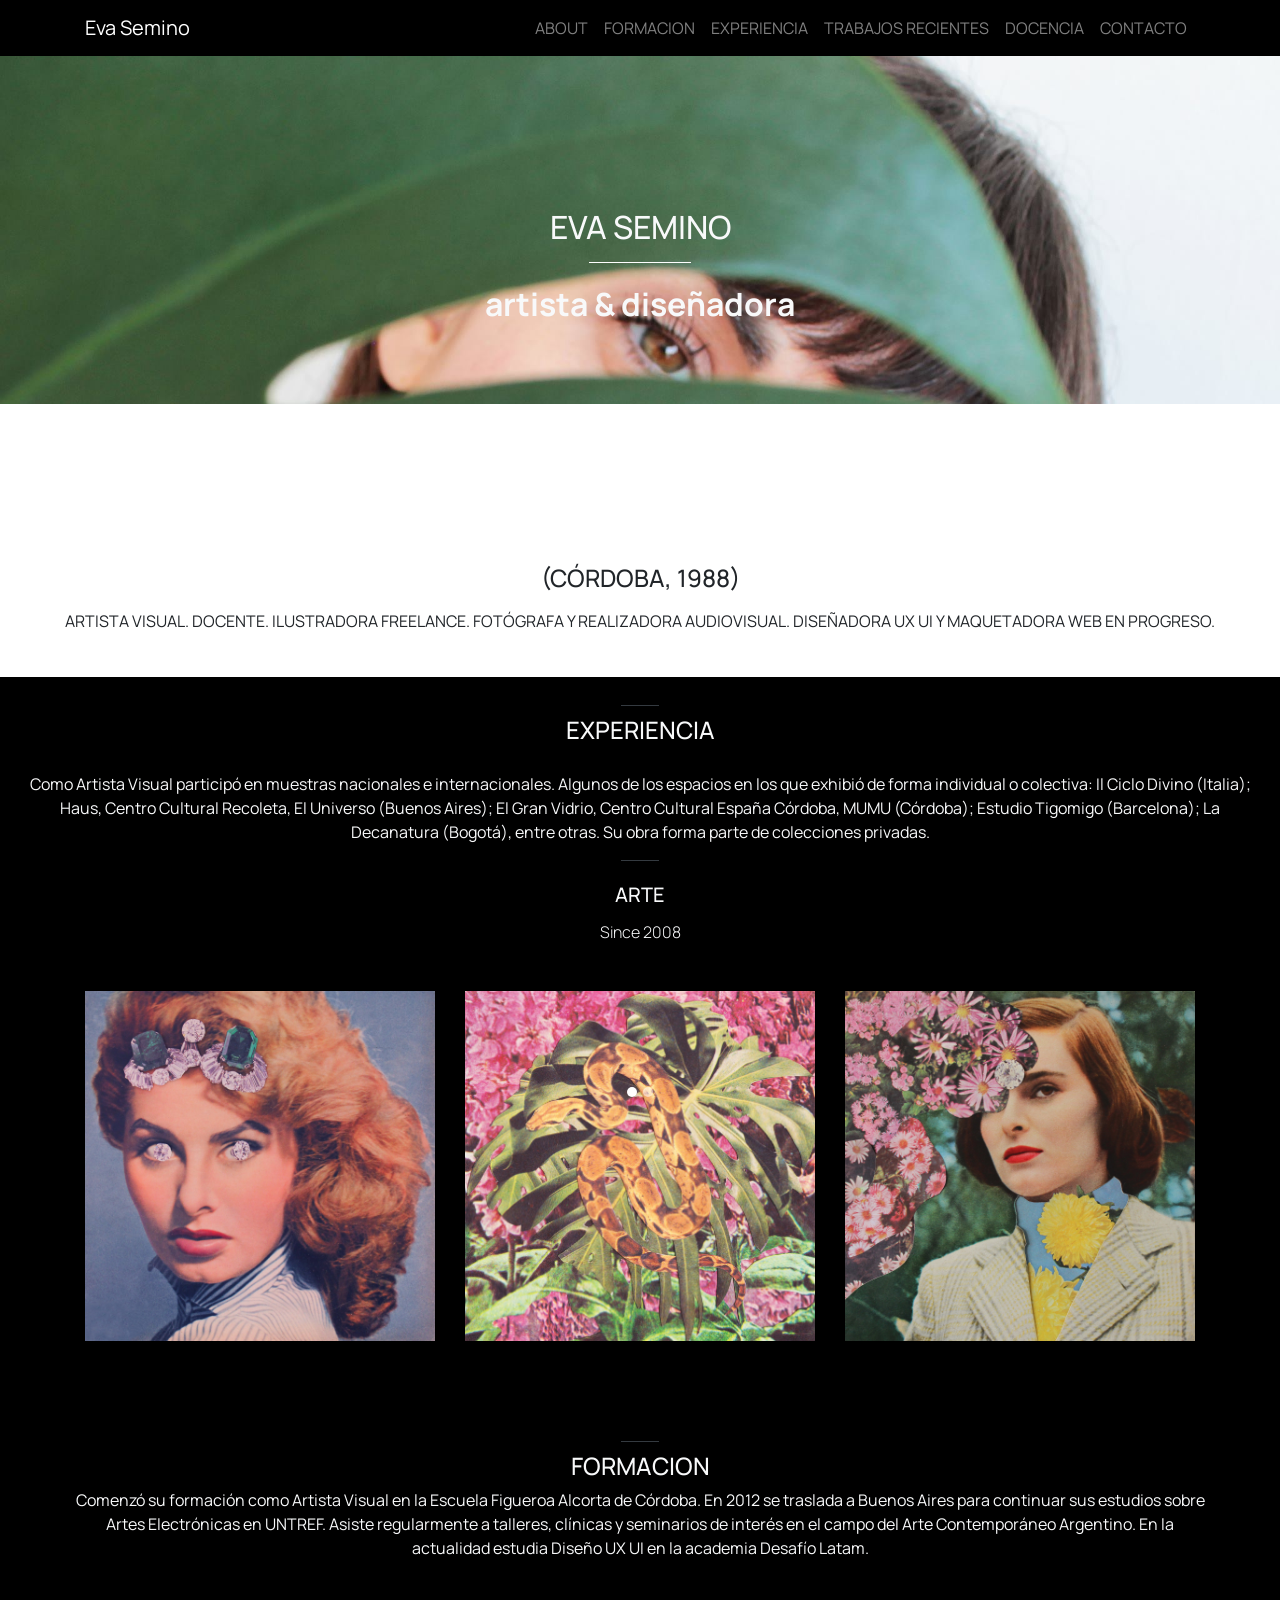
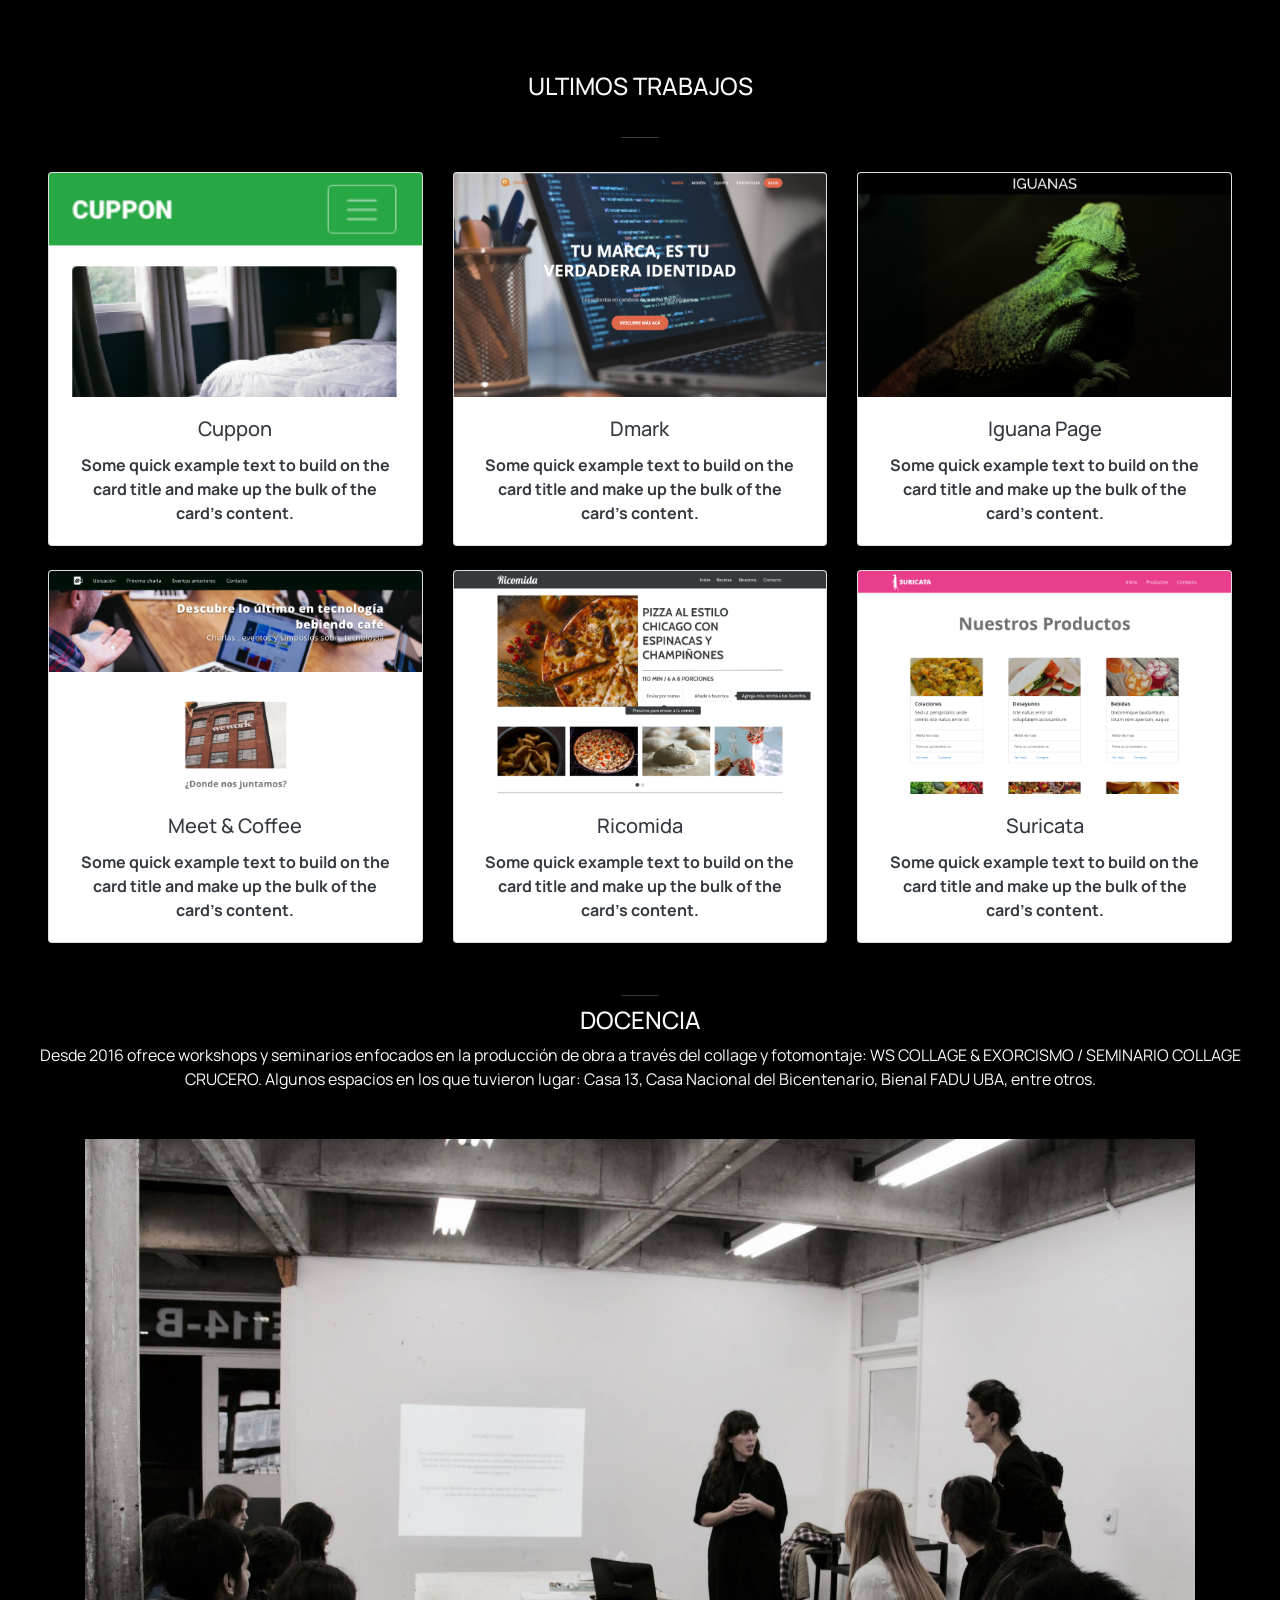
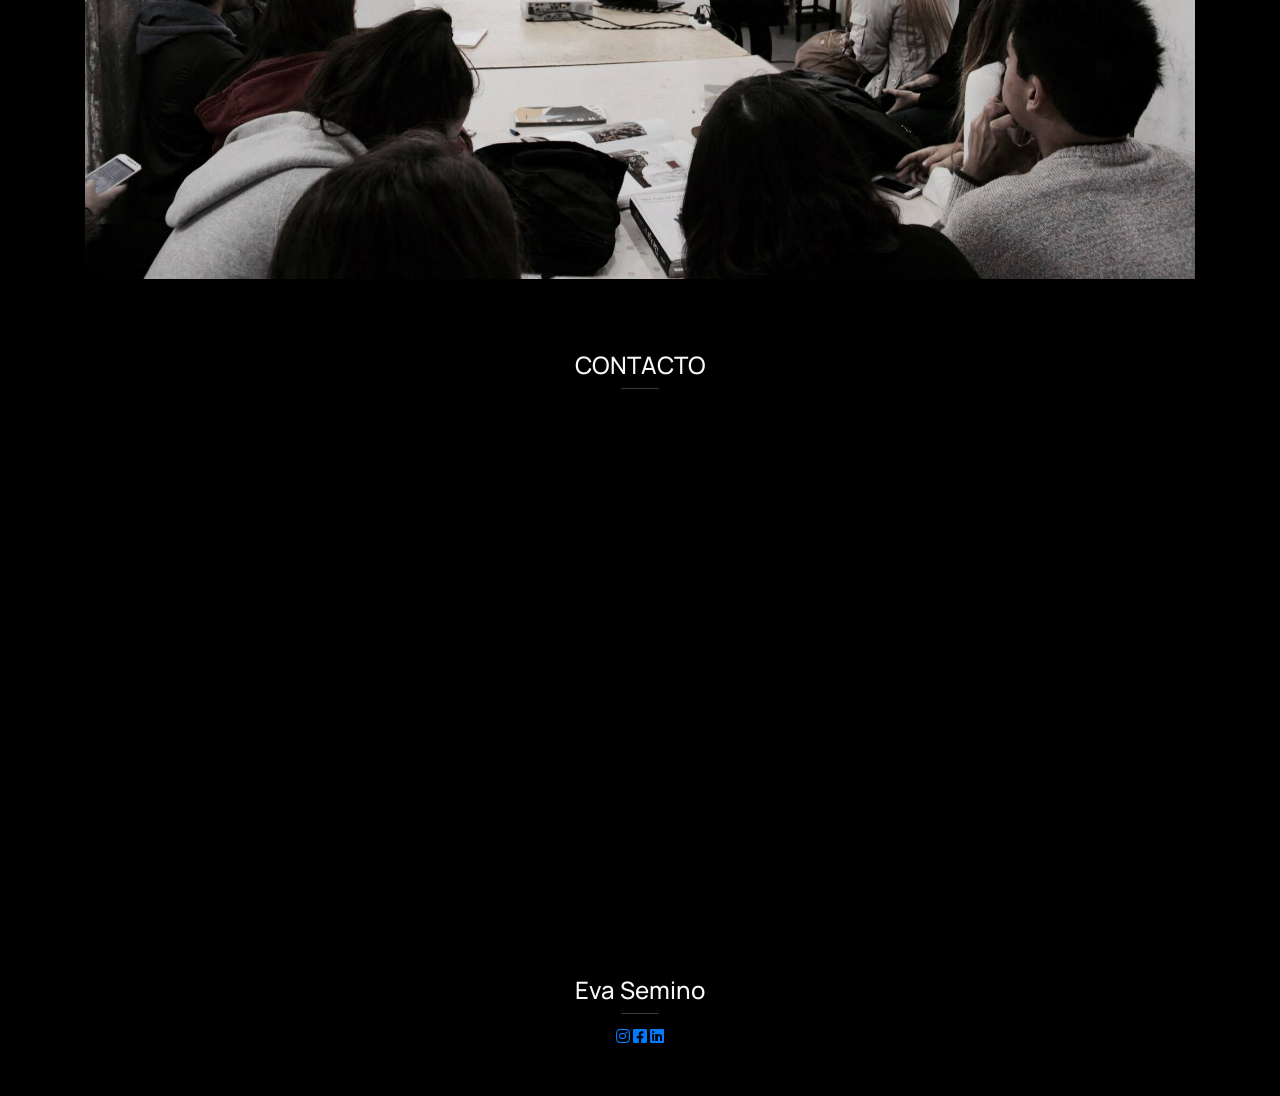
==== porfolio-eva/index.html @ e824377b "primer vesion mi porfolio" ====
<!DOCTYPE html>
<html lang="es">

<head>
    <meta charset="UTF-8">
    <meta name="keywords" content="porfolio, eva semino, ux, ui, desafio latam">
    <meta name="author" content="Eva Semino">
    <meta name="description" content="Porfolio Eva Semino">
    <meta name="viewport" content="width=device-width, initial-scale=1.0">
    <meta http-equiv="X-UA-Compatible" content="ie=edge">

    <title>Eva Semino</title>

    <link rel="shortcut icon" type="image/png" href="assets/img/perfil.png" />

    <link href="https://fonts.googleapis.com/css2?family=Manrope:wght@200;400;700&display=swap" rel="stylesheet">

    <link rel="stylesheet" href="https://cdnjs.cloudflare.com/ajax/libs/font-awesome/5.11.2/css/all.min.css">

    <link rel="stylesheet" href="https://stackpath.bootstrapcdn.com/bootstrap/4.2.1/css/bootstrap.min.css"
        integrity="sha384-GJzZqFGwb1QTTN6wy59ffF1BuGJpLSa9DkKMp0DgiMDm4iYMj70gZWKYbI706tWS" crossorigin="anonymous">

    <link rel="stylesheet" href="assets/css/style.css">


</head>

<body>

    <nav class="mitipo navbar navbar-expand-md navbar-dark fixed-top">
        <div class="container">
            <a class="navbar-brand logo active" href="#">Eva Semino</a>
            <button class="navbar-toggler" type="button" data-toggle="collapse" data-target="#navbarNav"
                aria-controls="navbarNav" aria-expanded="false" aria-label="Toggle navigation">
                <span class="navbar-toggler-icon"></span>
            </button>



            <div class="collapse navbar-collapse" id="navbarNav">
                <ul class="navbar-nav ml-auto">
                    <li class="nav-item" id="ABOUT">
                        <a class="nav-link" class="text-light" href="#sobremi"> ABOUT <span class="sr-only"></span></a>
                    </li>
                    <li class="nav-item" id="FORMACION">
                        <a class="nav-link" class="text-light" href="#formacion"> FORMACION </a>
                    </li>
                    <li class="nav-item" id="EXPERIENCIA">
                        <a class="nav-link" class="text-light" href="#experiencia"> EXPERIENCIA</a>
                    </li>
                    <li class="nav-item" id="TRABAJOS">
                        <a class="nav-link" class="text-light" href="#trabajos"> TRABAJOS RECIENTES </a>
                    </li>
                    <li class="nav-item" id="">
                        <a class="nav-link" class="text-light" href="#docencia"> DOCENCIA</a>
                    </li>
                    <li class="nav-item" id="CONTACTO">
                        <a class="nav-link" class="text-light" href="#contacto"> CONTACTO </a>
                    </li>
                </ul>
            </div>
        </div>
    </nav>


    <header class="p-5">

        <div class="conteiner-fluid text-light text-center p-4 about">
            <h2 class="pt-3"> EVA SEMINO </h2>
            <hr class="border-white">
            <h2 class="font-weight-bold"> artista & diseñadora </h2>

        </div>


    </header>

    <section id="sobremi" class="conteiner-fluid text-center p-4 about d-none d-sm-block">
        <h4 class="my-3"> (CÓRDOBA, 1988) </h4>
        <p class="text-uppercase">
            Artista visual. Docente. Ilustradora freelance. Fotógrafa y realizadora audiovisual. Diseñadora UX
            UI y maquetadora web en progreso.</p>
    </section>


    <section id="experiencia">
        <div class="container-fluid mt-1 p-4 experiencia text-light">
            <div class="mx-auto">
                <hr class="border-dark my-1 hr">
            </div>
            <h4>EXPERIENCIA</h4>
            <p class="soy-wrapper1"> Como Artista Visual participó en muestras nacionales e internacionales. Algunos de
                los espacios en los que exhibió de forma
                individual o colectiva: Il Ciclo Divino (Italia); Haus, Centro Cultural Recoleta, El Universo (Buenos
                Aires); El Gran Vidrio, Centro Cultural España Córdoba, MUMU (Córdoba); Estudio Tigomigo (Barcelona); La
                Decanatura (Bogotá), entre otras.
                Su obra forma parte de colecciones privadas.</p>
            <div class="mx-auto">
                <hr class="border-dark my-1 hr">
            </div>

            <h5 class="my-3 text-light">ARTE</h5>
            <h6 class="font-weight-light text-light my-3">Since 2008</h6>


            <section class="container mx-auto my-5 d-block">


                <div id="carouselExampleIndicators" class="carousel slide" data-ride="carousel">
                    <ol class="carousel-indicators">
                        <li data-target="#carouselExampleIndicators" data-slide-to="0" class="active"></li>
                        <li data-target="#carouselExampleIndicators" data-slide-to="1"></li>
                    </ol>
                    <div class="carousel-inner" role="listbox">
                        <div class="carousel-item active">
                            <div class="row">
                                <div class="col-4">
                                    <div class="">
                                        <img src="assets/img/WARM+CYAN.jpg" class="w-100" alt="...">
                                    </div>
                                </div>
                                <div class="col-4">
                                    <div class="">
                                        <img src="assets/img/venus+verano+1.jpg" class=" w-100" alt="...">
                                    </div>
                                </div>
                                <div class="col-4">
                                    <div class="">
                                        <img src="assets/img/la+mujer+del+torero.jpg" class=" w-100" alt="...">
                                    </div>
                                </div>

                            </div>
                        </div>

                        <div class="carousel-item">
                            <div class="row">
                                <div class="col-4">
                                    <div class="">
                                        <img src="assets/img/con+legales.jpg" class=" w-100" alt="...">
                                    </div>
                                </div>
                                <div class="col-4">
                                    <div class="">
                                        <img src="assets/img/Eva+Semino+-+1.jpg" class=" w-100" alt="...">
                                    </div>
                                </div>
                                <div class="col-4">
                                    <div class="">
                                        <img src="assets/img/Eva+Semino+-+3.jpg" class=" w-100" alt="...">
                                    </div>
                                </div>

                            </div>
                        </div>

            </section>

            <section section id="formacion" class="formacion conteiner-fluid text-light text-center p-5 my-4">
                <div class="mx-auto">
                    <hr class="border-dark my-1 hr">
                </div>
                <h4>FORMACION</h4>
                <p>
                    Comenzó su formación como Artista Visual en la Escuela Figueroa Alcorta de Córdoba. En 2012 se
                    traslada a
                    Buenos Aires para continuar sus estudios sobre Artes Electrónicas en UNTREF. Asiste regularmente a
                    talleres,
                    clínicas y seminarios de interés en el campo del Arte Contemporáneo Argentino. En la actualidad
                    estudia
                    Diseño UX UI en la academia Desafío Latam.
                </p>

            </section>

            <section>
                <div id="trabajos" class="container-fluid mt-4 p-4 experiencia font-weight-bold text-light">
                    <h4>ULTIMOS TRABAJOS</h4>
                    <div class="mx-auto p-4">
                        <hr class="border-dark my-1 hr">
                    </div>
                    <div class="row">
                        <div class="col-sm-4 mb-4 text-dark">

                            <div class="card">
                                <img src="assets/img/cuppon.png" class="card-img-top" alt="Cuppon">
                                <div class="card-body">
                                    <h5 class="card-title">Cuppon</h5>
                                    <p class="card-text">Some quick example text to build on the card title and make up
                                        the bulk
                                        of the card's content.</p>
                                </div>
                            </div>

                        </div>
                        <div class="col-sm-4 mb-4 text-dark">
                            <div class="card">
                                <img src="assets/img/dmark.png" class="card-img-top" alt="Dmark">
                                <div class="card-body">
                                    <h5 class="card-title">Dmark</h5>
                                    <p class="card-text">Some quick example text to build on the card title and make up
                                        the bulk
                                        of the card's content.</p>
                                </div>
                            </div>

                        </div>
                        <div class="col-sm-4 mb-4 text-dark">
                            <div class="card">
                                <img src="assets/img/iguana_page.png" class="card-img-top" alt="Iguana Page">
                                <div class="card-body">
                                    <h5 class="card-title">Iguana Page</h5>
                                    <p class="card-text">Some quick example text to build on the card title and make up
                                        the bulk
                                        of the card's content.</p>
                                </div>
                            </div>

                        </div>
                        <div class="col-sm-4 mb-4 text-dark">
                            <div class="card">
                                <img src="assets/img/meet_coffee.png" class="card-img-top" alt="meet">
                                <div class="card-body">
                                    <h5 class="card-title">Meet & Coffee</h5>
                                    <p class="card-text">Some quick example text to build on the card title and make up
                                        the bulk
                                        of the card's content.</p>
                                </div>
                            </div>

                        </div>
                        <div class="col-sm-4 mb-4 text-dark">
                            <div class="card">
                                <img src="assets/img/ricomida.png" class="card-img-top" alt="Ricomida">
                                <div class="card-body">
                                    <h5 class="card-title">Ricomida</h5>
                                    <p class="card-text">Some quick example text to build on the card title and make up
                                        the bulk
                                        of the card's content.</p>
                                </div>
                            </div>

                        </div>
                        <div class="col-sm-4 mb-4 text-dark">
                            <div class="card">
                                <img src="assets/img/suricata.png" class="card-img-top" alt="Suricata">
                                <div class="card-body">
                                    <h5 class="card-title">Suricata</h5>
                                    <p class="card-text">Some quick example text to build on the card title and make up
                                        the bulk
                                        of the card's content.</p>
                                </div>
                            </div>

                        </div>
            </section>
            <section id="docencia">
                <div class="mx-auto">
                    <hr class="border-dark my-1 hr">
                </div>
                <h4>DOCENCIA</h4>
                <p> Desde 2016 ofrece workshops y seminarios enfocados en la producción de obra a través del collage y
                    fotomontaje: WS COLLAGE & EXORCISMO / SEMINARIO COLLAGE CRUCERO. Algunos espacios en los que
                    tuvieron lugar:
                    Casa 13, Casa Nacional del Bicentenario, Bienal FADU UBA, entre otros.
                </p>

                <section class="container mx-auto my-5 d-block">
                    <div id="carouselExampleSlidesOnly" class="carousel slide" data-ride="carousel">
                        <div class="carousel-inner">
                            <div class="carousel-item active">
                                <img src="assets/img/21273086_1709679622397854_3927055257160503262_o.jpg"
                                    class="d-block w-100" alt="...">
                            </div>
                            <div class="carousel-item">
                                <img src="assets/img/FADU.jpg" class="d-block w-100" alt="...">
                            </div>
                            <div class="carousel-item">
                                <img src="assets/img/21316473_1709681372397679_6091316546566827975_o.jpg"
                                    class="d-block w-100" alt="...">
                            </div>
                        </div>
                    </div>

                </section>
            </section>

            <section>
                <div class="container mt-4 p-4">
                    <h4>CONTACTO</h4>

                    <div class="mx-auto">
                        <hr class="border-dark my-1 hr">
                    </div>

                    <div class="typeform-widget" data-url="https://evasemino.typeform.com/to/XpHJ4F"
                        style="width: 100%; height: 500px;"></div>
                    <script> (function () { var qs, js, q, s, d = document, gi = d.getElementById, ce = d.createElement, gt = d.getElementsByTagName, id = "typef_orm", b = "https://embed.typeform.com/"; if (!gi.call(d, id)) { js = ce.call(d, "script"); js.id = id; js.src = b + "embed.js"; q = gt.call(d, "script")[0]; q.parentNode.insertBefore(js, q) } })() </script>
                    <div style="font-family: Sans-Serif;font-size: 12px;color: #999;opacity: 0.5; padding-top: 5px;">
                    </div>
                </div>
            </section>


            <Footer>
                <div id="contacto" class="container-fluid mt-4 p-4 experiencia text-light font-weight-bold">
                    <h4>Eva Semino</h4>
                    <div class="mx-auto">
                        <hr class="border-dark my-1 hr">
                    </div>
                    <a href="https://www.instagram.com/evasemino/"> <i class="fab fa-instagram"> </i> </a>
                    <a href="https://www.facebook.com/seminoeva"> <i class="fab fa-facebook-square"> </i> </a>
                    <a href="https://www.linkedin.com/in/evasemino/"> <i class="fab fa-linkedin"> </i> </a>

                </div>

            </Footer>

            <script src="https://code.jquery.com/jquery-3.3.1.min.js"
                integrity="sha256-FgpCb/KJQlLNfOu91ta32o/NMZxltwRo8QtmkMRdAu8=" crossorigin="anonymous"></script>


            <script src="https://cdnjs.cloudflare.com/ajax/libs/popper.js/1.14.6/umd/popper.min.js"
                integrity="sha384-wHAiFfRlMFy6i5SRaxvfOCifBUQy1xHdJ/yoi7FRNXMRBu5WHdZYu1hA6ZOblgut"
                crossorigin="anonymous"></script>


            <script src="https://stackpath.bootstrapcdn.com/bootstrap/4.2.1/js/bootstrap.min.js"
                integrity="sha384-B0UglyR+jN6CkvvICOB2joaf5I4l3gm9GU6Hc1og6Ls7i6U/mkkaduKaBhlAXv9k"
                crossorigin="anonymous"></script>

            <script src="assets/js/script.js"></script>

</body>

</html>
---- porfolio-eva/assets/css/style.css ----
body {
    font-family: 'Manrope', sans-serif;
    text-align: center;
}

.navbar {
    position: fixed; 
    background-color: black;
    width: 100%; 
    text-align: right;
  }


header {
    background-image: url('../img/perfil.jpg');
    background-repeat: no-repeat;
    background-size: cover;
    width: 100%;
    height: 100%;
    margin: 0 auto;
   
}

hr {
    color: white;
    padding: 3px;
    width: 6rem;
}

.about {
  margin-top: 120px;
}

.formacion {
  background-color: black;
}
.carousel-indicators {
    top: 6rem;
    
  
  }

.carousel-indicators li {
    width: 10px;
    height: 10px;
    border-radius: 50%;
    color:#373A3C;
  
  }


.soy-wrapper1 {
            padding-top: 20px;
            font-size: 1em;
        }


.hr {
  width: 2rem;
        }

.experiencia {
    background-color: black;
}
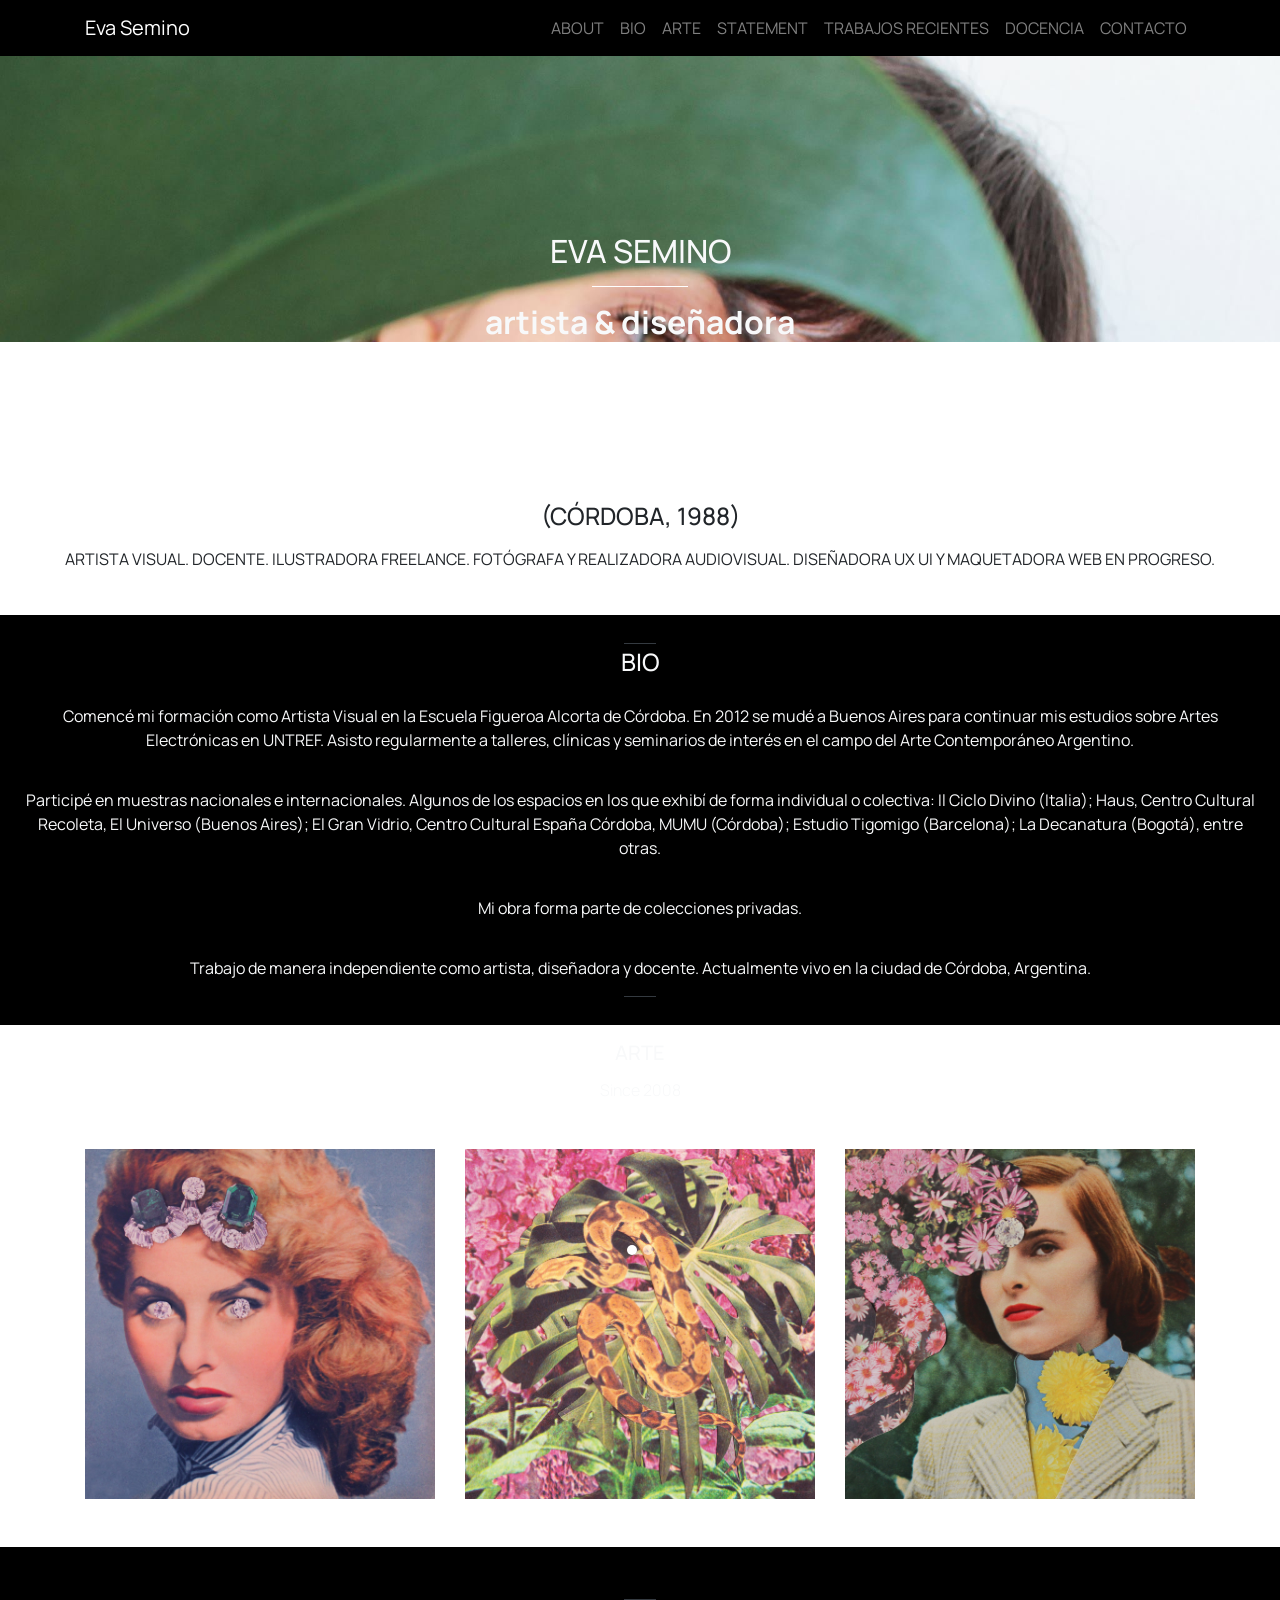
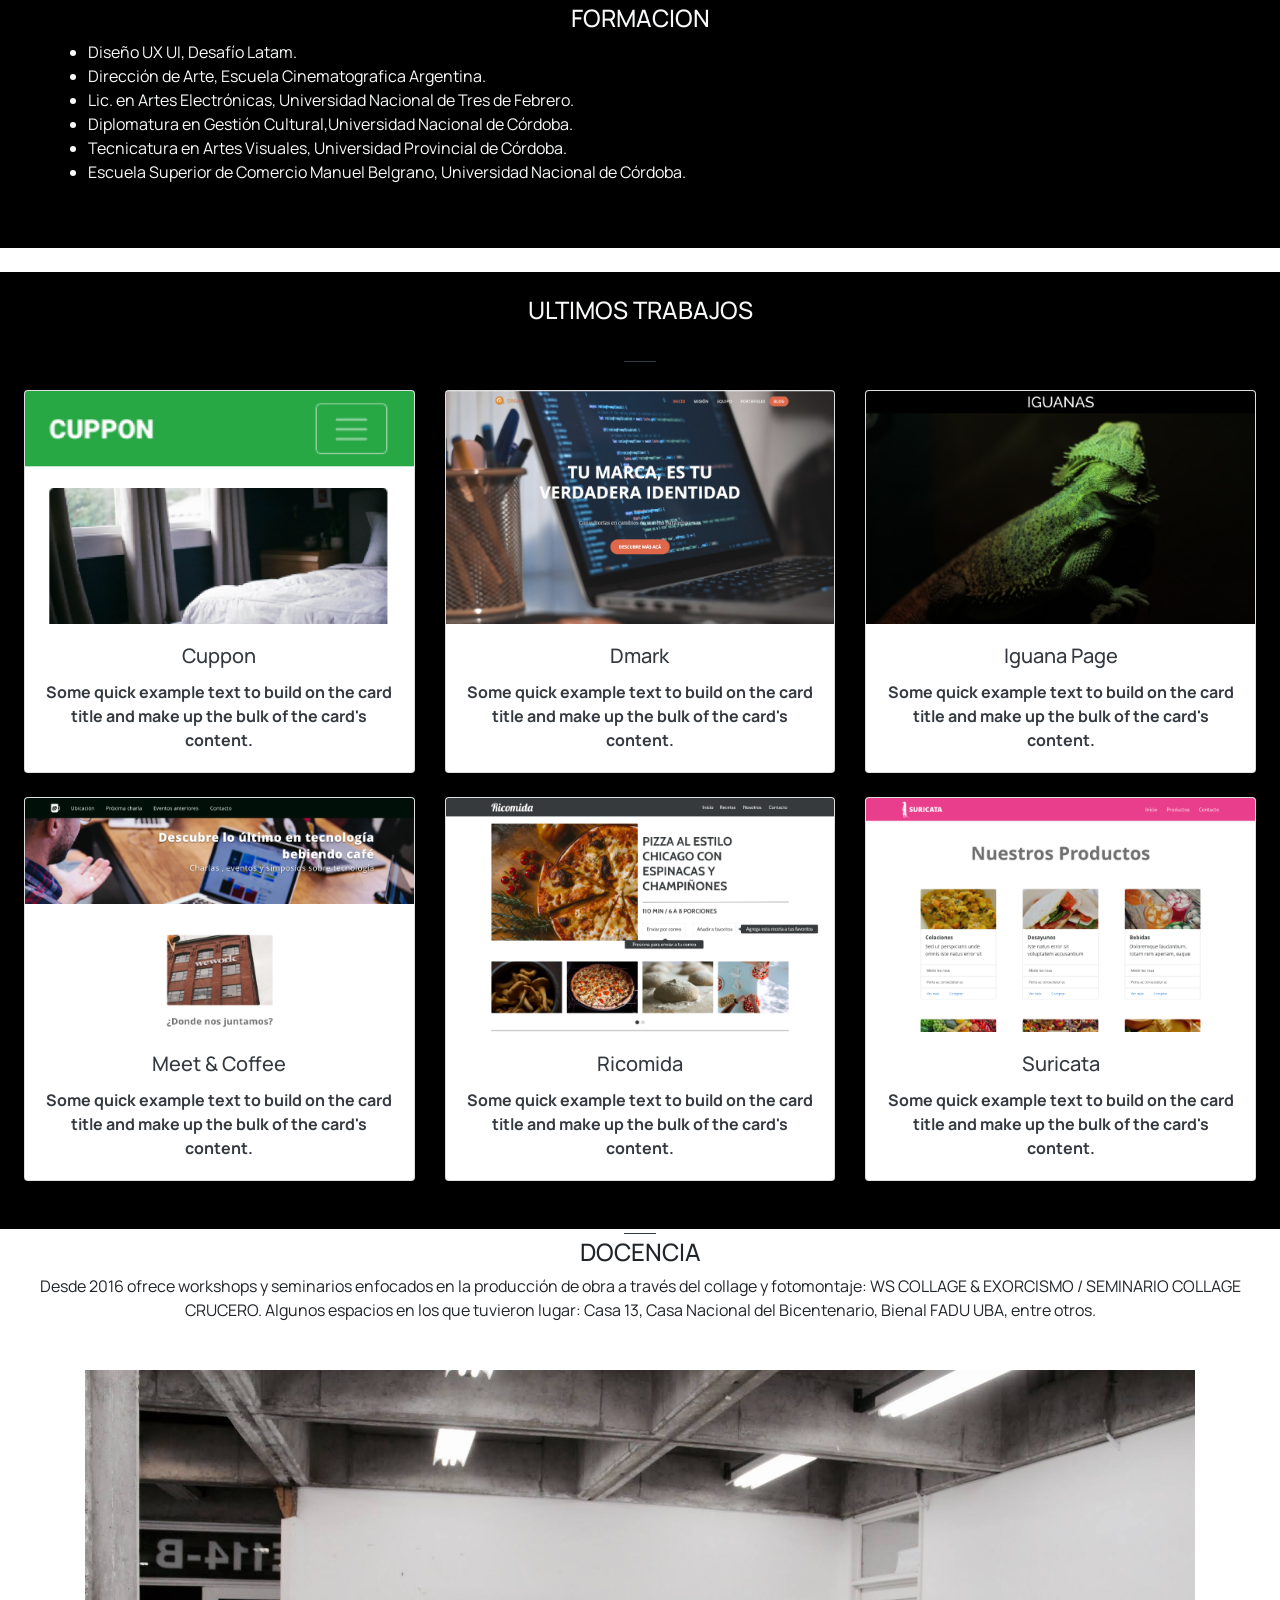
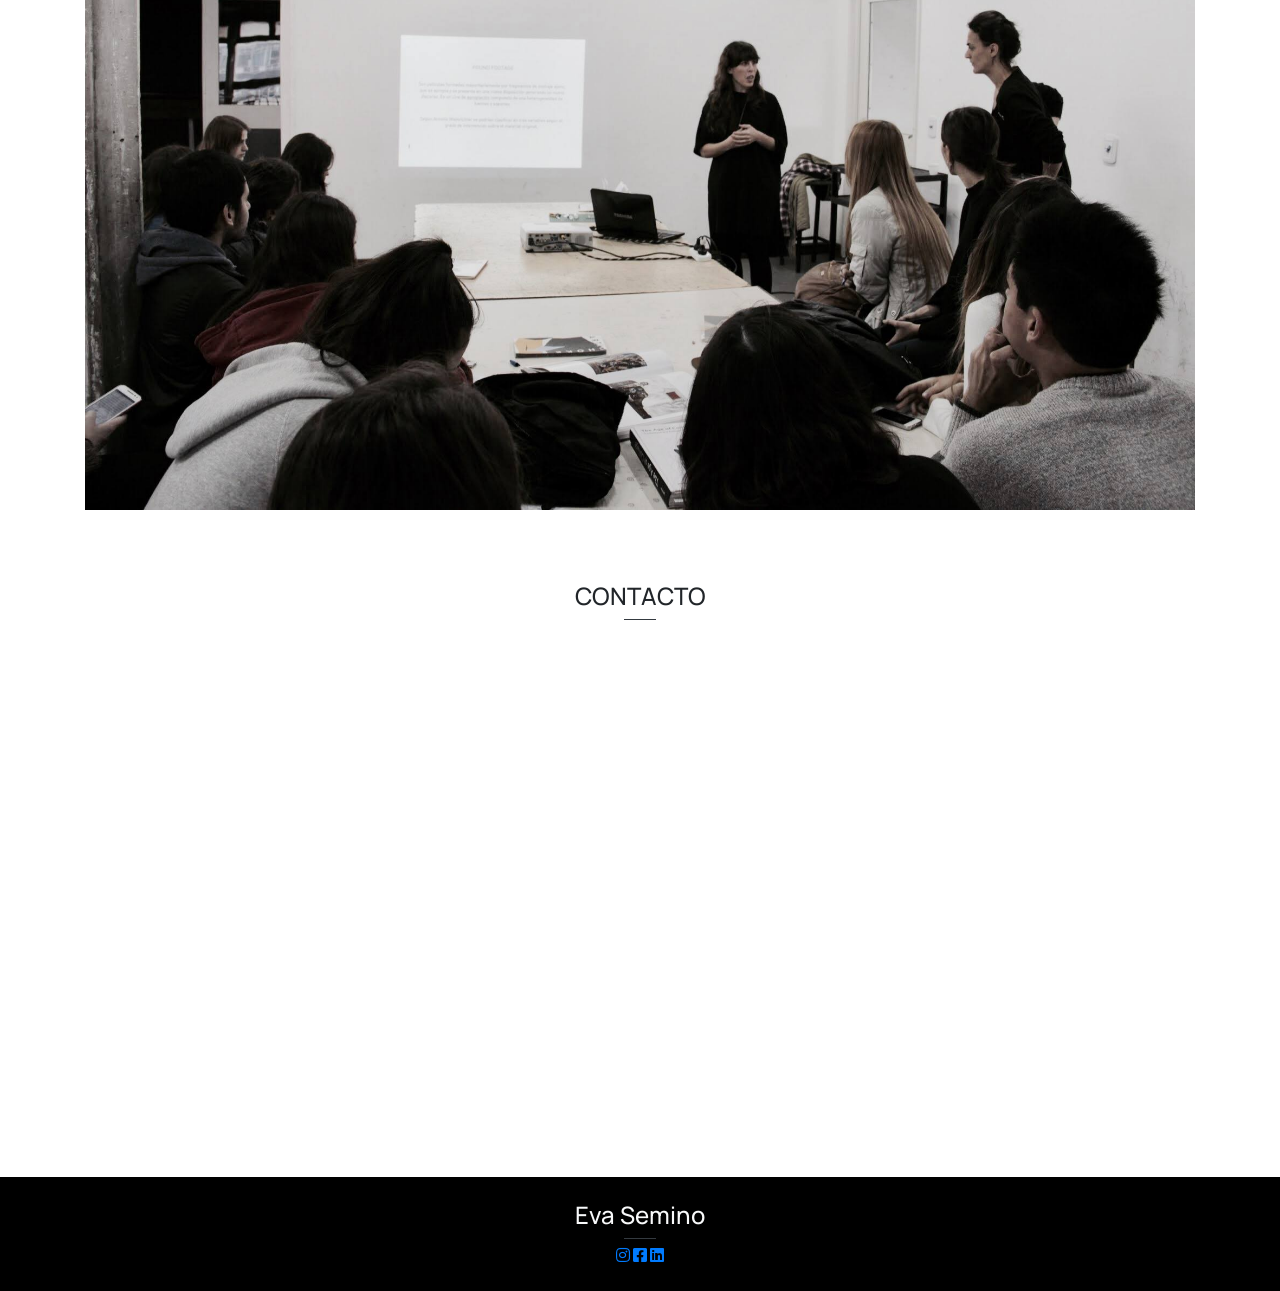
==== commit 67c6c450: "1 commit, ajustes contenido" ====
--- a/porfolio-eva/index.html
+++ b/porfolio-eva/index.html
@@ -42,11 +42,18 @@
                     <li class="nav-item" id="ABOUT">
                         <a class="nav-link" class="text-light" href="#sobremi"> ABOUT <span class="sr-only"></span></a>
                     </li>
-                    <li class="nav-item" id="FORMACION">
-                        <a class="nav-link" class="text-light" href="#formacion"> FORMACION </a>
-                    </li>
-                    <li class="nav-item" id="EXPERIENCIA">
-                        <a class="nav-link" class="text-light" href="#experiencia"> EXPERIENCIA</a>
+
+                    <li class="nav-item" id="BIO">
+                        <a class="nav-link" class="text-light" href="#bio"> BIO </a>
+
+                    </li>
+
+                    <li class="nav-item" id="arte">
+                        <a class="nav-link" class="text-light" href="#arte"> ARTE </a>
+                    </li>
+
+                    <li class="nav-item" id="statement">
+                        <a class="nav-link" class="text-light" href="#statement"> STATEMENT </a>
                     </li>
                     <li class="nav-item" id="TRABAJOS">
                         <a class="nav-link" class="text-light" href="#trabajos"> TRABAJOS RECIENTES </a>
@@ -63,9 +70,9 @@
     </nav>
 
 
-    <header class="p-5">
-
-        <div class="conteiner-fluid text-light text-center p-4 about">
+    <header class="pt-5">
+
+        <div class="conteiner-fluid text-light text-center pt-5 about">
             <h2 class="pt-3"> EVA SEMINO </h2>
             <hr class="border-white">
             <h2 class="font-weight-bold"> artista & diseñadora </h2>
@@ -83,253 +90,277 @@
     </section>
 
 
-    <section id="experiencia">
+    <section id="bio">
         <div class="container-fluid mt-1 p-4 experiencia text-light">
             <div class="mx-auto">
                 <hr class="border-dark my-1 hr">
             </div>
-            <h4>EXPERIENCIA</h4>
-            <p class="soy-wrapper1"> Como Artista Visual participó en muestras nacionales e internacionales. Algunos de
-                los espacios en los que exhibió de forma
-                individual o colectiva: Il Ciclo Divino (Italia); Haus, Centro Cultural Recoleta, El Universo (Buenos
-                Aires); El Gran Vidrio, Centro Cultural España Córdoba, MUMU (Córdoba); Estudio Tigomigo (Barcelona); La
-                Decanatura (Bogotá), entre otras.
-                Su obra forma parte de colecciones privadas.</p>
+            <h4>BIO</h4>
+            <p class="soy-wrapper1">
+                Comencé mi formación como Artista Visual en la Escuela Figueroa Alcorta de Córdoba. En 2012 se mudé a
+                Buenos Aires para continuar mis estudios sobre Artes Electrónicas en UNTREF. Asisto regularmente a
+                talleres, clínicas y seminarios de interés en el campo del Arte Contemporáneo Argentino.
+
+                <p class="soy-wrapper1"> Participé en muestras nacionales e internacionales. Algunos de los espacios en
+                    los que exhibí de forma individual o colectiva: Il Ciclo Divino (Italia); Haus, Centro Cultural
+                    Recoleta, El Universo (Buenos Aires); El Gran Vidrio, Centro Cultural España Córdoba, MUMU
+                    (Córdoba); Estudio Tigomigo (Barcelona); La Decanatura (Bogotá), entre otras.
+                </p>
+                <p class="soy-wrapper1">
+                    Mi obra forma parte de colecciones privadas.
+                </p>
+                <p class="soy-wrapper1">
+                    Trabajo de manera independiente como artista, diseñadora y docente.
+                    Actualmente vivo en la ciudad de Córdoba, Argentina.
+                </p>
+                <div class="mx-auto">
+                    <hr class="border-dark my-1 hr">
+                </div>
+
+    </section>
+
+    <section id="arte">
+        <h5 class="my-3 text-light">ARTE</h5>
+        <h6 class="font-weight-light text-light my-3">Since 2008</h6>
+
+
+        <section class="container mx-auto my-5 d-block">
+
+
+            <div id="carouselExampleIndicators" class="carousel slide" data-ride="carousel">
+                <ol class="carousel-indicators">
+                    <li data-target="#carouselExampleIndicators" data-slide-to="0" class="active"></li>
+                    <li data-target="#carouselExampleIndicators" data-slide-to="1"></li>
+                </ol>
+                <div class="carousel-inner" role="listbox">
+                    <div class="carousel-item active">
+                        <div class="row">
+                            <div class="col-4">
+                                <div class="">
+                                    <img src="assets/img/WARM+CYAN.jpg" class="w-100" alt="...">
+                                </div>
+                            </div>
+                            <div class="col-4">
+                                <div class="">
+                                    <img src="assets/img/venus+verano+1.jpg" class=" w-100" alt="...">
+                                </div>
+                            </div>
+                            <div class="col-4">
+                                <div class="">
+                                    <img src="assets/img/la+mujer+del+torero.jpg" class=" w-100" alt="...">
+                                </div>
+                            </div>
+
+                        </div>
+                    </div>
+
+                    <div class="carousel-item">
+                        <div class="row">
+                            <div class="col-4">
+                                <div class="">
+                                    <img src="assets/img/con+legales.jpg" class=" w-100" alt="...">
+                                </div>
+                            </div>
+                            <div class="col-4">
+                                <div class="">
+                                    <img src="assets/img/Eva+Semino+-+1.jpg" class=" w-100" alt="...">
+                                </div>
+                            </div>
+                            <div class="col-4">
+                                <div class="">
+                                    <img src="assets/img/Eva+Semino+-+3.jpg" class=" w-100" alt="...">
+                                </div>
+                            </div>
+
+                        </div>
+                    </div>
+
+        </section>
+
+    </section>
+
+
+
+    <section section id="formacion" class="formacion conteiner-fluid text-light text-left p-5 my-4">
+        <div class="mx-auto">
+            <hr class="border-dark my-1 hr">
+        </div>
+        <h4 class="text-center">FORMACION</h4>
+        <ul>
+            <li> Diseño UX UI, Desafío Latam.</li>
+            <li> Dirección de Arte, Escuela Cinematografica Argentina.</li>
+            <li> Lic. en Artes Electrónicas, Universidad Nacional de Tres de Febrero.</li>
+            <li> Diplomatura en Gestión Cultural,Universidad Nacional de Córdoba.</li>
+            <li> Tecnicatura en Artes Visuales, Universidad Provincial de Córdoba.</li>
+            <li>Escuela Superior de Comercio Manuel Belgrano, Universidad Nacional de Córdoba.</li>
+        </ul>
+
+    </section>
+
+    <section>
+        <div id="trabajos" class="container-fluid mt-4 p-4 experiencia font-weight-bold text-light">
+            <h4>ULTIMOS TRABAJOS</h4>
+            <div class="mx-auto p-4">
+                <hr class="border-dark my-1 hr">
+            </div>
+            <div class="row">
+                <div class="col-sm-4 mb-4 text-dark">
+
+                    <div class="card">
+                        <img src="assets/img/cuppon.png" class="card-img-top" alt="Cuppon">
+                        <div class="card-body">
+                            <h5 class="card-title">Cuppon</h5>
+                            <p class="card-text">Some quick example text to build on the card title and make
+                                up
+                                the bulk
+                                of the card's content.</p>
+                        </div>
+                    </div>
+
+                </div>
+                <div class="col-sm-4 mb-4 text-dark">
+                    <div class="card">
+                        <img src="assets/img/dmark.png" class="card-img-top" alt="Dmark">
+                        <div class="card-body">
+                            <h5 class="card-title">Dmark</h5>
+                            <p class="card-text">Some quick example text to build on the card title and make
+                                up
+                                the bulk
+                                of the card's content.</p>
+                        </div>
+                    </div>
+
+                </div>
+                <div class="col-sm-4 mb-4 text-dark">
+                    <div class="card">
+                        <img src="assets/img/iguana_page.png" class="card-img-top" alt="Iguana Page">
+                        <div class="card-body">
+                            <h5 class="card-title">Iguana Page</h5>
+                            <p class="card-text">Some quick example text to build on the card title and make
+                                up
+                                the bulk
+                                of the card's content.</p>
+                        </div>
+                    </div>
+
+                </div>
+                <div class="col-sm-4 mb-4 text-dark">
+                    <div class="card">
+                        <img src="assets/img/meet_coffee.png" class="card-img-top" alt="meet">
+                        <div class="card-body">
+                            <h5 class="card-title">Meet & Coffee</h5>
+                            <p class="card-text">Some quick example text to build on the card title and make
+                                up
+                                the bulk
+                                of the card's content.</p>
+                        </div>
+                    </div>
+
+                </div>
+                <div class="col-sm-4 mb-4 text-dark">
+                    <div class="card">
+                        <img src="assets/img/ricomida.png" class="card-img-top" alt="Ricomida">
+                        <div class="card-body">
+                            <h5 class="card-title">Ricomida</h5>
+                            <p class="card-text">Some quick example text to build on the card title and make
+                                up
+                                the bulk
+                                of the card's content.</p>
+                        </div>
+                    </div>
+
+                </div>
+                <div class="col-sm-4 mb-4 text-dark">
+                    <div class="card">
+                        <img src="assets/img/suricata.png" class="card-img-top" alt="Suricata">
+                        <div class="card-body">
+                            <h5 class="card-title">Suricata</h5>
+                            <p class="card-text">Some quick example text to build on the card title and make
+                                up
+                                the bulk
+                                of the card's content.</p>
+                        </div>
+                    </div>
+
+                </div>
+    </section>
+    <section id="docencia">
+        <div class="mx-auto">
+            <hr class="border-dark my-1 hr">
+        </div>
+        <h4>DOCENCIA</h4>
+        <p> Desde 2016 ofrece workshops y seminarios enfocados en la producción de obra a través del collage
+            y
+            fotomontaje: WS COLLAGE & EXORCISMO / SEMINARIO COLLAGE CRUCERO. Algunos espacios en los que
+            tuvieron lugar:
+            Casa 13, Casa Nacional del Bicentenario, Bienal FADU UBA, entre otros.
+        </p>
+
+        <section class="container mx-auto my-5 d-block">
+            <div id="carouselExampleSlidesOnly" class="carousel slide" data-ride="carousel">
+                <div class="carousel-inner">
+                    <div class="carousel-item active">
+                        <img src="assets/img/21273086_1709679622397854_3927055257160503262_o.jpg" class="d-block w-100"
+                            alt="...">
+                    </div>
+                    <div class="carousel-item">
+                        <img src="assets/img/FADU.jpg" class="d-block w-100" alt="...">
+                    </div>
+                    <div class="carousel-item">
+                        <img src="assets/img/21316473_1709681372397679_6091316546566827975_o.jpg" class="d-block w-100"
+                            alt="...">
+                    </div>
+                </div>
+            </div>
+
+        </section>
+    </section>
+
+    <section>
+        <div class="container mt-4 p-4">
+            <h4>CONTACTO</h4>
+
             <div class="mx-auto">
                 <hr class="border-dark my-1 hr">
             </div>
 
-            <h5 class="my-3 text-light">ARTE</h5>
-            <h6 class="font-weight-light text-light my-3">Since 2008</h6>
-
-
-            <section class="container mx-auto my-5 d-block">
-
-
-                <div id="carouselExampleIndicators" class="carousel slide" data-ride="carousel">
-                    <ol class="carousel-indicators">
-                        <li data-target="#carouselExampleIndicators" data-slide-to="0" class="active"></li>
-                        <li data-target="#carouselExampleIndicators" data-slide-to="1"></li>
-                    </ol>
-                    <div class="carousel-inner" role="listbox">
-                        <div class="carousel-item active">
-                            <div class="row">
-                                <div class="col-4">
-                                    <div class="">
-                                        <img src="assets/img/WARM+CYAN.jpg" class="w-100" alt="...">
-                                    </div>
-                                </div>
-                                <div class="col-4">
-                                    <div class="">
-                                        <img src="assets/img/venus+verano+1.jpg" class=" w-100" alt="...">
-                                    </div>
-                                </div>
-                                <div class="col-4">
-                                    <div class="">
-                                        <img src="assets/img/la+mujer+del+torero.jpg" class=" w-100" alt="...">
-                                    </div>
-                                </div>
-
-                            </div>
-                        </div>
-
-                        <div class="carousel-item">
-                            <div class="row">
-                                <div class="col-4">
-                                    <div class="">
-                                        <img src="assets/img/con+legales.jpg" class=" w-100" alt="...">
-                                    </div>
-                                </div>
-                                <div class="col-4">
-                                    <div class="">
-                                        <img src="assets/img/Eva+Semino+-+1.jpg" class=" w-100" alt="...">
-                                    </div>
-                                </div>
-                                <div class="col-4">
-                                    <div class="">
-                                        <img src="assets/img/Eva+Semino+-+3.jpg" class=" w-100" alt="...">
-                                    </div>
-                                </div>
-
-                            </div>
-                        </div>
-
-            </section>
-
-            <section section id="formacion" class="formacion conteiner-fluid text-light text-center p-5 my-4">
-                <div class="mx-auto">
-                    <hr class="border-dark my-1 hr">
-                </div>
-                <h4>FORMACION</h4>
-                <p>
-                    Comenzó su formación como Artista Visual en la Escuela Figueroa Alcorta de Córdoba. En 2012 se
-                    traslada a
-                    Buenos Aires para continuar sus estudios sobre Artes Electrónicas en UNTREF. Asiste regularmente a
-                    talleres,
-                    clínicas y seminarios de interés en el campo del Arte Contemporáneo Argentino. En la actualidad
-                    estudia
-                    Diseño UX UI en la academia Desafío Latam.
-                </p>
-
-            </section>
-
-            <section>
-                <div id="trabajos" class="container-fluid mt-4 p-4 experiencia font-weight-bold text-light">
-                    <h4>ULTIMOS TRABAJOS</h4>
-                    <div class="mx-auto p-4">
-                        <hr class="border-dark my-1 hr">
-                    </div>
-                    <div class="row">
-                        <div class="col-sm-4 mb-4 text-dark">
-
-                            <div class="card">
-                                <img src="assets/img/cuppon.png" class="card-img-top" alt="Cuppon">
-                                <div class="card-body">
-                                    <h5 class="card-title">Cuppon</h5>
-                                    <p class="card-text">Some quick example text to build on the card title and make up
-                                        the bulk
-                                        of the card's content.</p>
-                                </div>
-                            </div>
-
-                        </div>
-                        <div class="col-sm-4 mb-4 text-dark">
-                            <div class="card">
-                                <img src="assets/img/dmark.png" class="card-img-top" alt="Dmark">
-                                <div class="card-body">
-                                    <h5 class="card-title">Dmark</h5>
-                                    <p class="card-text">Some quick example text to build on the card title and make up
-                                        the bulk
-                                        of the card's content.</p>
-                                </div>
-                            </div>
-
-                        </div>
-                        <div class="col-sm-4 mb-4 text-dark">
-                            <div class="card">
-                                <img src="assets/img/iguana_page.png" class="card-img-top" alt="Iguana Page">
-                                <div class="card-body">
-                                    <h5 class="card-title">Iguana Page</h5>
-                                    <p class="card-text">Some quick example text to build on the card title and make up
-                                        the bulk
-                                        of the card's content.</p>
-                                </div>
-                            </div>
-
-                        </div>
-                        <div class="col-sm-4 mb-4 text-dark">
-                            <div class="card">
-                                <img src="assets/img/meet_coffee.png" class="card-img-top" alt="meet">
-                                <div class="card-body">
-                                    <h5 class="card-title">Meet & Coffee</h5>
-                                    <p class="card-text">Some quick example text to build on the card title and make up
-                                        the bulk
-                                        of the card's content.</p>
-                                </div>
-                            </div>
-
-                        </div>
-                        <div class="col-sm-4 mb-4 text-dark">
-                            <div class="card">
-                                <img src="assets/img/ricomida.png" class="card-img-top" alt="Ricomida">
-                                <div class="card-body">
-                                    <h5 class="card-title">Ricomida</h5>
-                                    <p class="card-text">Some quick example text to build on the card title and make up
-                                        the bulk
-                                        of the card's content.</p>
-                                </div>
-                            </div>
-
-                        </div>
-                        <div class="col-sm-4 mb-4 text-dark">
-                            <div class="card">
-                                <img src="assets/img/suricata.png" class="card-img-top" alt="Suricata">
-                                <div class="card-body">
-                                    <h5 class="card-title">Suricata</h5>
-                                    <p class="card-text">Some quick example text to build on the card title and make up
-                                        the bulk
-                                        of the card's content.</p>
-                                </div>
-                            </div>
-
-                        </div>
-            </section>
-            <section id="docencia">
-                <div class="mx-auto">
-                    <hr class="border-dark my-1 hr">
-                </div>
-                <h4>DOCENCIA</h4>
-                <p> Desde 2016 ofrece workshops y seminarios enfocados en la producción de obra a través del collage y
-                    fotomontaje: WS COLLAGE & EXORCISMO / SEMINARIO COLLAGE CRUCERO. Algunos espacios en los que
-                    tuvieron lugar:
-                    Casa 13, Casa Nacional del Bicentenario, Bienal FADU UBA, entre otros.
-                </p>
-
-                <section class="container mx-auto my-5 d-block">
-                    <div id="carouselExampleSlidesOnly" class="carousel slide" data-ride="carousel">
-                        <div class="carousel-inner">
-                            <div class="carousel-item active">
-                                <img src="assets/img/21273086_1709679622397854_3927055257160503262_o.jpg"
-                                    class="d-block w-100" alt="...">
-                            </div>
-                            <div class="carousel-item">
-                                <img src="assets/img/FADU.jpg" class="d-block w-100" alt="...">
-                            </div>
-                            <div class="carousel-item">
-                                <img src="assets/img/21316473_1709681372397679_6091316546566827975_o.jpg"
-                                    class="d-block w-100" alt="...">
-                            </div>
-                        </div>
-                    </div>
-
-                </section>
-            </section>
-
-            <section>
-                <div class="container mt-4 p-4">
-                    <h4>CONTACTO</h4>
-
-                    <div class="mx-auto">
-                        <hr class="border-dark my-1 hr">
-                    </div>
-
-                    <div class="typeform-widget" data-url="https://evasemino.typeform.com/to/XpHJ4F"
-                        style="width: 100%; height: 500px;"></div>
-                    <script> (function () { var qs, js, q, s, d = document, gi = d.getElementById, ce = d.createElement, gt = d.getElementsByTagName, id = "typef_orm", b = "https://embed.typeform.com/"; if (!gi.call(d, id)) { js = ce.call(d, "script"); js.id = id; js.src = b + "embed.js"; q = gt.call(d, "script")[0]; q.parentNode.insertBefore(js, q) } })() </script>
-                    <div style="font-family: Sans-Serif;font-size: 12px;color: #999;opacity: 0.5; padding-top: 5px;">
-                    </div>
-                </div>
-            </section>
-
-
-            <Footer>
-                <div id="contacto" class="container-fluid mt-4 p-4 experiencia text-light font-weight-bold">
-                    <h4>Eva Semino</h4>
-                    <div class="mx-auto">
-                        <hr class="border-dark my-1 hr">
-                    </div>
-                    <a href="https://www.instagram.com/evasemino/"> <i class="fab fa-instagram"> </i> </a>
-                    <a href="https://www.facebook.com/seminoeva"> <i class="fab fa-facebook-square"> </i> </a>
-                    <a href="https://www.linkedin.com/in/evasemino/"> <i class="fab fa-linkedin"> </i> </a>
-
-                </div>
-
-            </Footer>
-
-            <script src="https://code.jquery.com/jquery-3.3.1.min.js"
-                integrity="sha256-FgpCb/KJQlLNfOu91ta32o/NMZxltwRo8QtmkMRdAu8=" crossorigin="anonymous"></script>
-
-
-            <script src="https://cdnjs.cloudflare.com/ajax/libs/popper.js/1.14.6/umd/popper.min.js"
-                integrity="sha384-wHAiFfRlMFy6i5SRaxvfOCifBUQy1xHdJ/yoi7FRNXMRBu5WHdZYu1hA6ZOblgut"
-                crossorigin="anonymous"></script>
-
-
-            <script src="https://stackpath.bootstrapcdn.com/bootstrap/4.2.1/js/bootstrap.min.js"
-                integrity="sha384-B0UglyR+jN6CkvvICOB2joaf5I4l3gm9GU6Hc1og6Ls7i6U/mkkaduKaBhlAXv9k"
-                crossorigin="anonymous"></script>
-
-            <script src="assets/js/script.js"></script>
+            <div class="typeform-widget" data-url="https://evasemino.typeform.com/to/XpHJ4F"
+                style="width: 100%; height: 500px;"></div>
+            <script> (function () { var qs, js, q, s, d = document, gi = d.getElementById, ce = d.createElement, gt = d.getElementsByTagName, id = "typef_orm", b = "https://embed.typeform.com/"; if (!gi.call(d, id)) { js = ce.call(d, "script"); js.id = id; js.src = b + "embed.js"; q = gt.call(d, "script")[0]; q.parentNode.insertBefore(js, q) } })() </script>
+            <div style="font-family: Sans-Serif;font-size: 12px;color: #999;opacity: 0.5; padding-top: 5px;">
+            </div>
+        </div>
+    </section>
+
+
+    <Footer>
+        <div id="contacto" class="container-fluid mt-4 p-4 experiencia text-light font-weight-bold">
+            <h4>Eva Semino</h4>
+            <div class="mx-auto">
+                <hr class="border-dark my-1 hr">
+            </div>
+            <a href="https://www.instagram.com/evasemino/"> <i class="fab fa-instagram"> </i> </a>
+            <a href="https://www.facebook.com/seminoeva"> <i class="fab fa-facebook-square"> </i> </a>
+            <a href="https://www.linkedin.com/in/evasemino/"> <i class="fab fa-linkedin"> </i> </a>
+
+        </div>
+
+    </Footer>
+
+    <script src="https://code.jquery.com/jquery-3.3.1.min.js"
+        integrity="sha256-FgpCb/KJQlLNfOu91ta32o/NMZxltwRo8QtmkMRdAu8=" crossorigin="anonymous"></script>
+
+
+    <script src="https://cdnjs.cloudflare.com/ajax/libs/popper.js/1.14.6/umd/popper.min.js"
+        integrity="sha384-wHAiFfRlMFy6i5SRaxvfOCifBUQy1xHdJ/yoi7FRNXMRBu5WHdZYu1hA6ZOblgut"
+        crossorigin="anonymous"></script>
+
+
+    <script src="https://stackpath.bootstrapcdn.com/bootstrap/4.2.1/js/bootstrap.min.js"
+        integrity="sha384-B0UglyR+jN6CkvvICOB2joaf5I4l3gm9GU6Hc1og6Ls7i6U/mkkaduKaBhlAXv9k"
+        crossorigin="anonymous"></script>
+
+    <script src="assets/js/script.js"></script>
 
 </body>
 
--- a/porfolio-eva/assets/css/style.css
+++ b/porfolio-eva/assets/css/style.css
@@ -24,7 +24,6 @@
 
 hr {
     color: white;
-    padding: 3px;
     width: 6rem;
 }
 
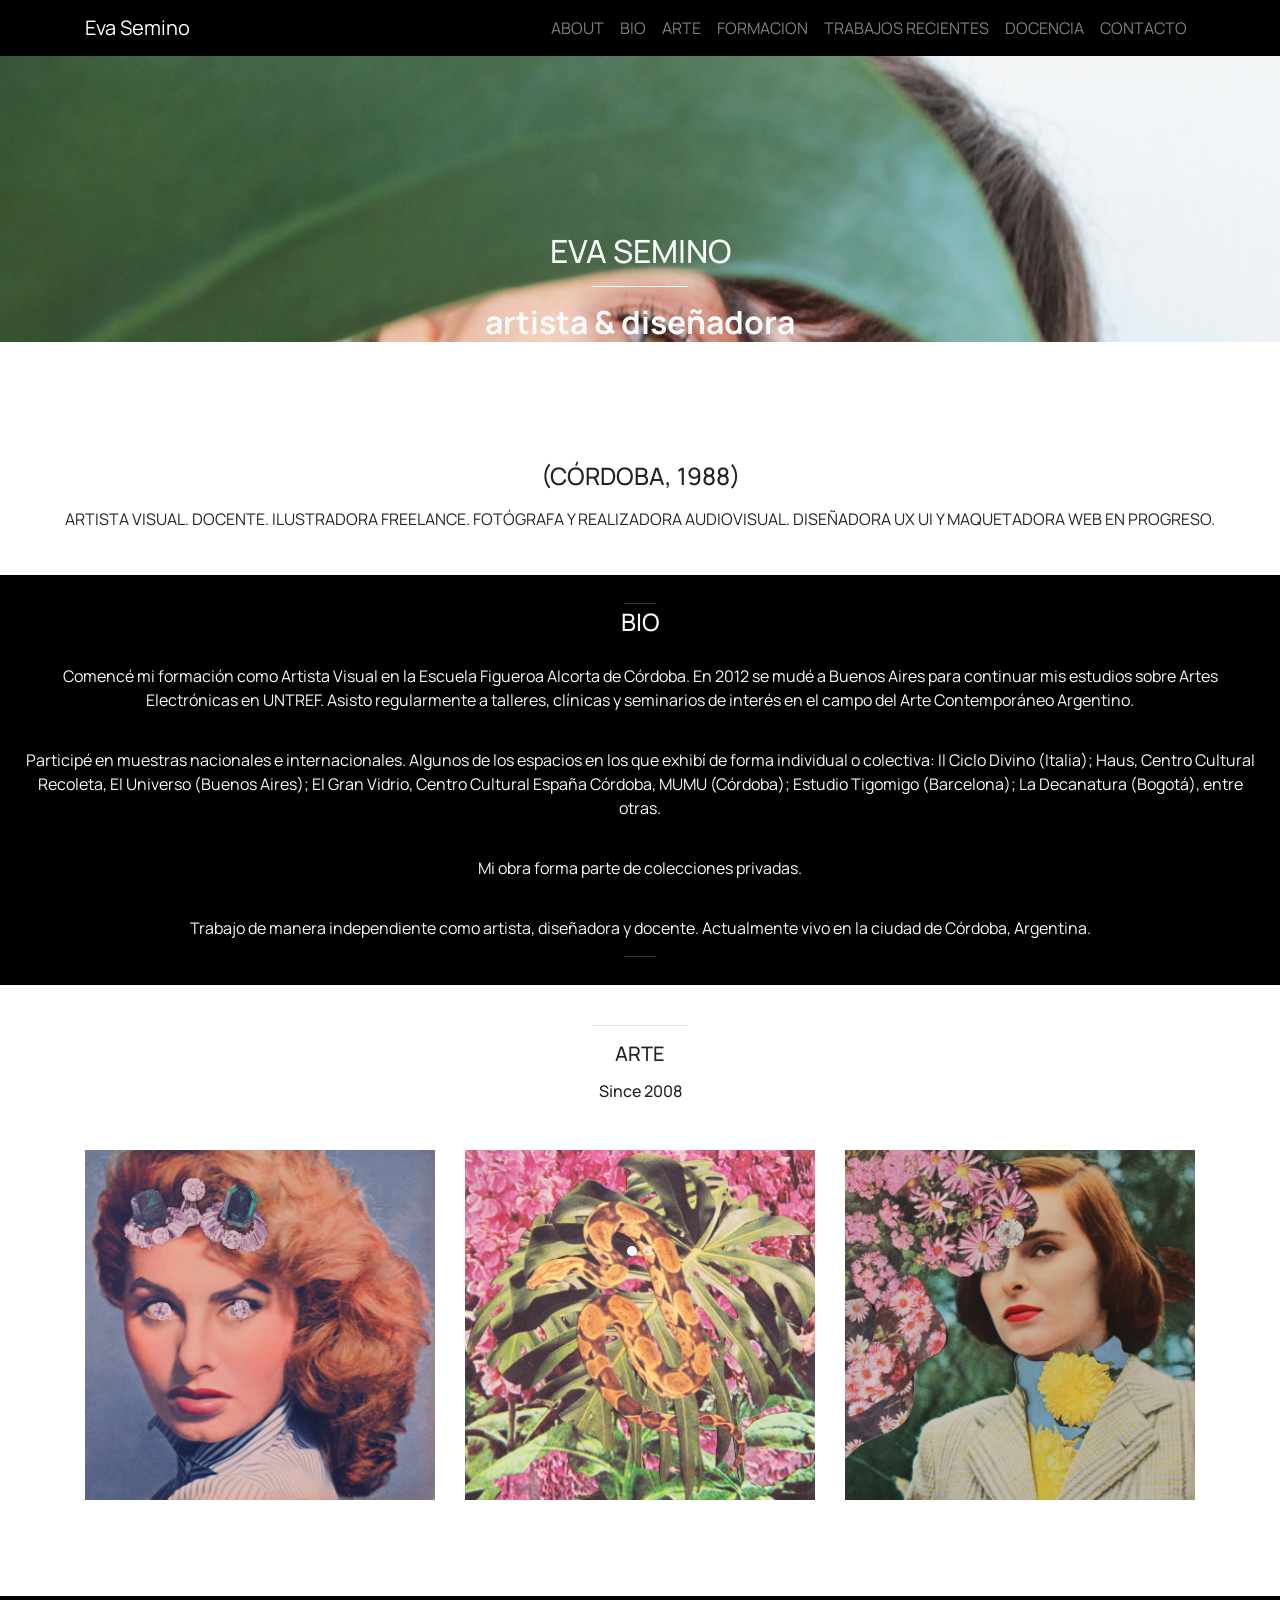
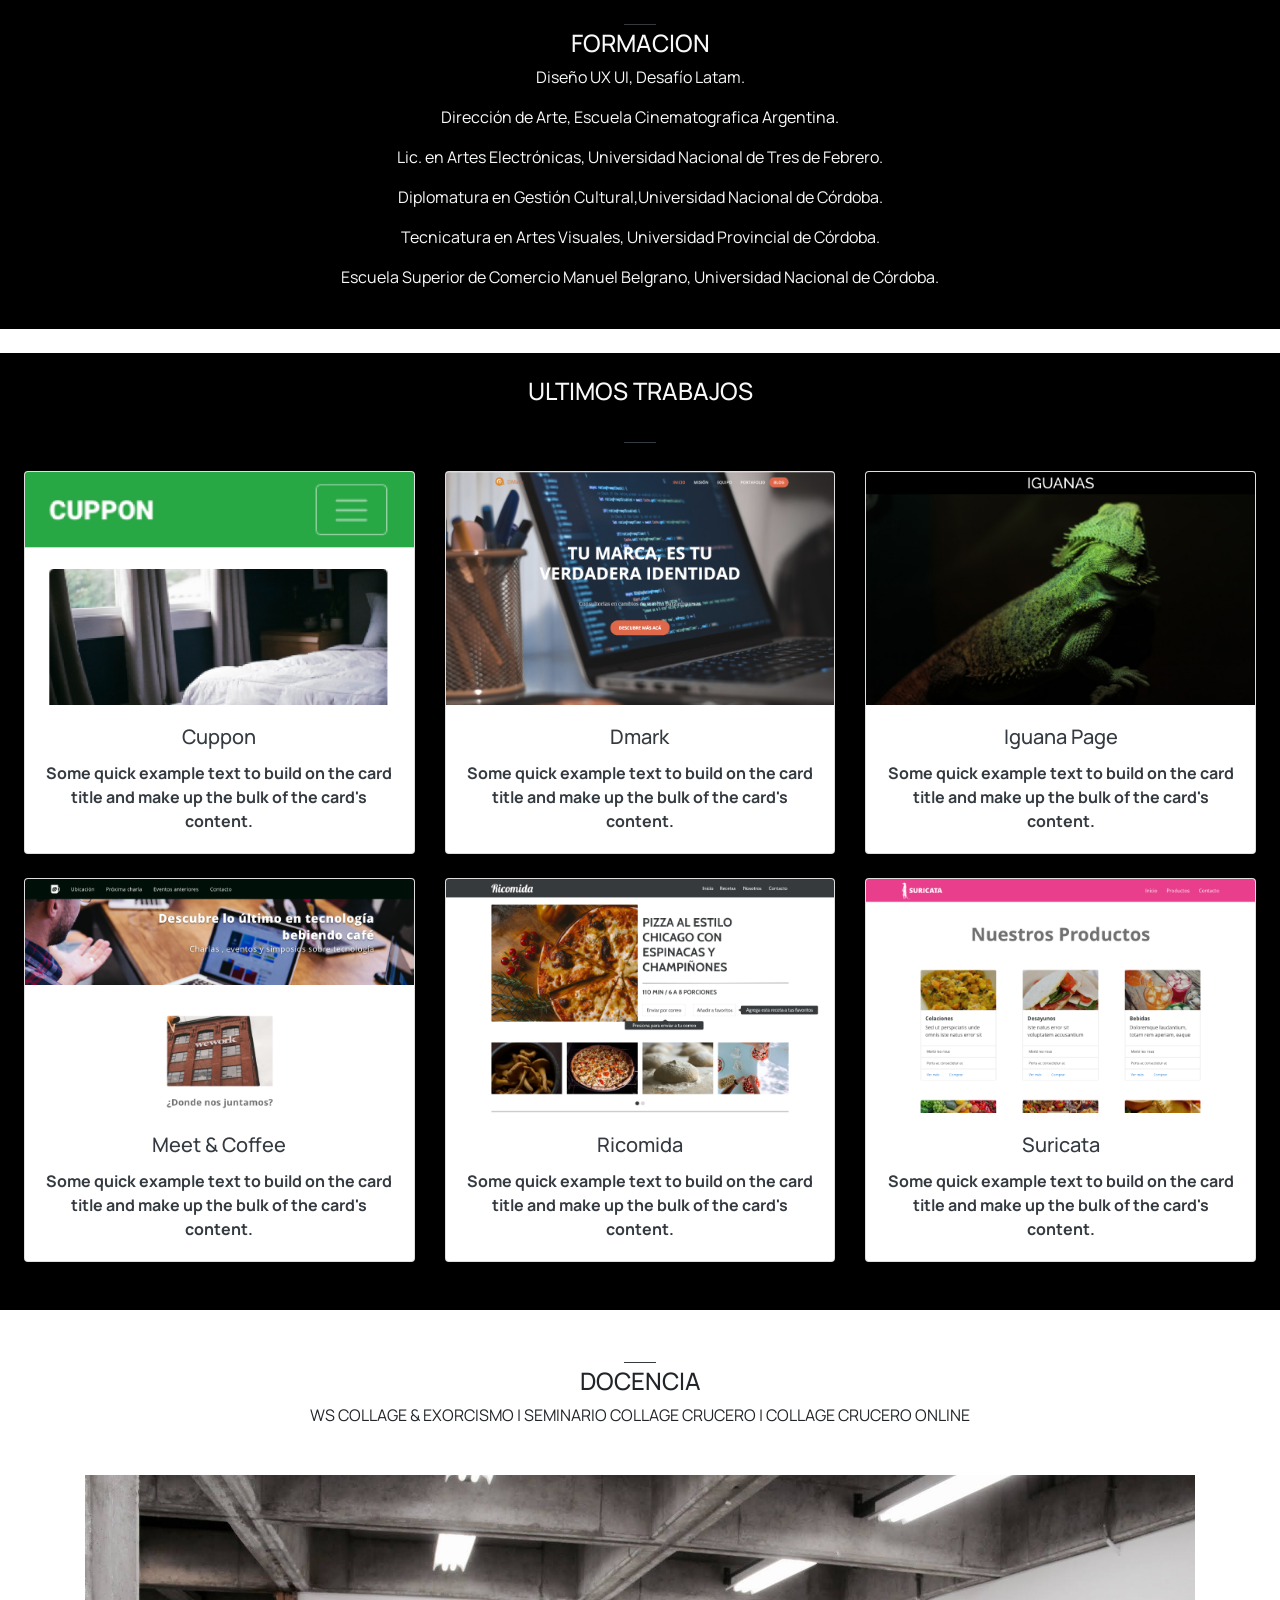
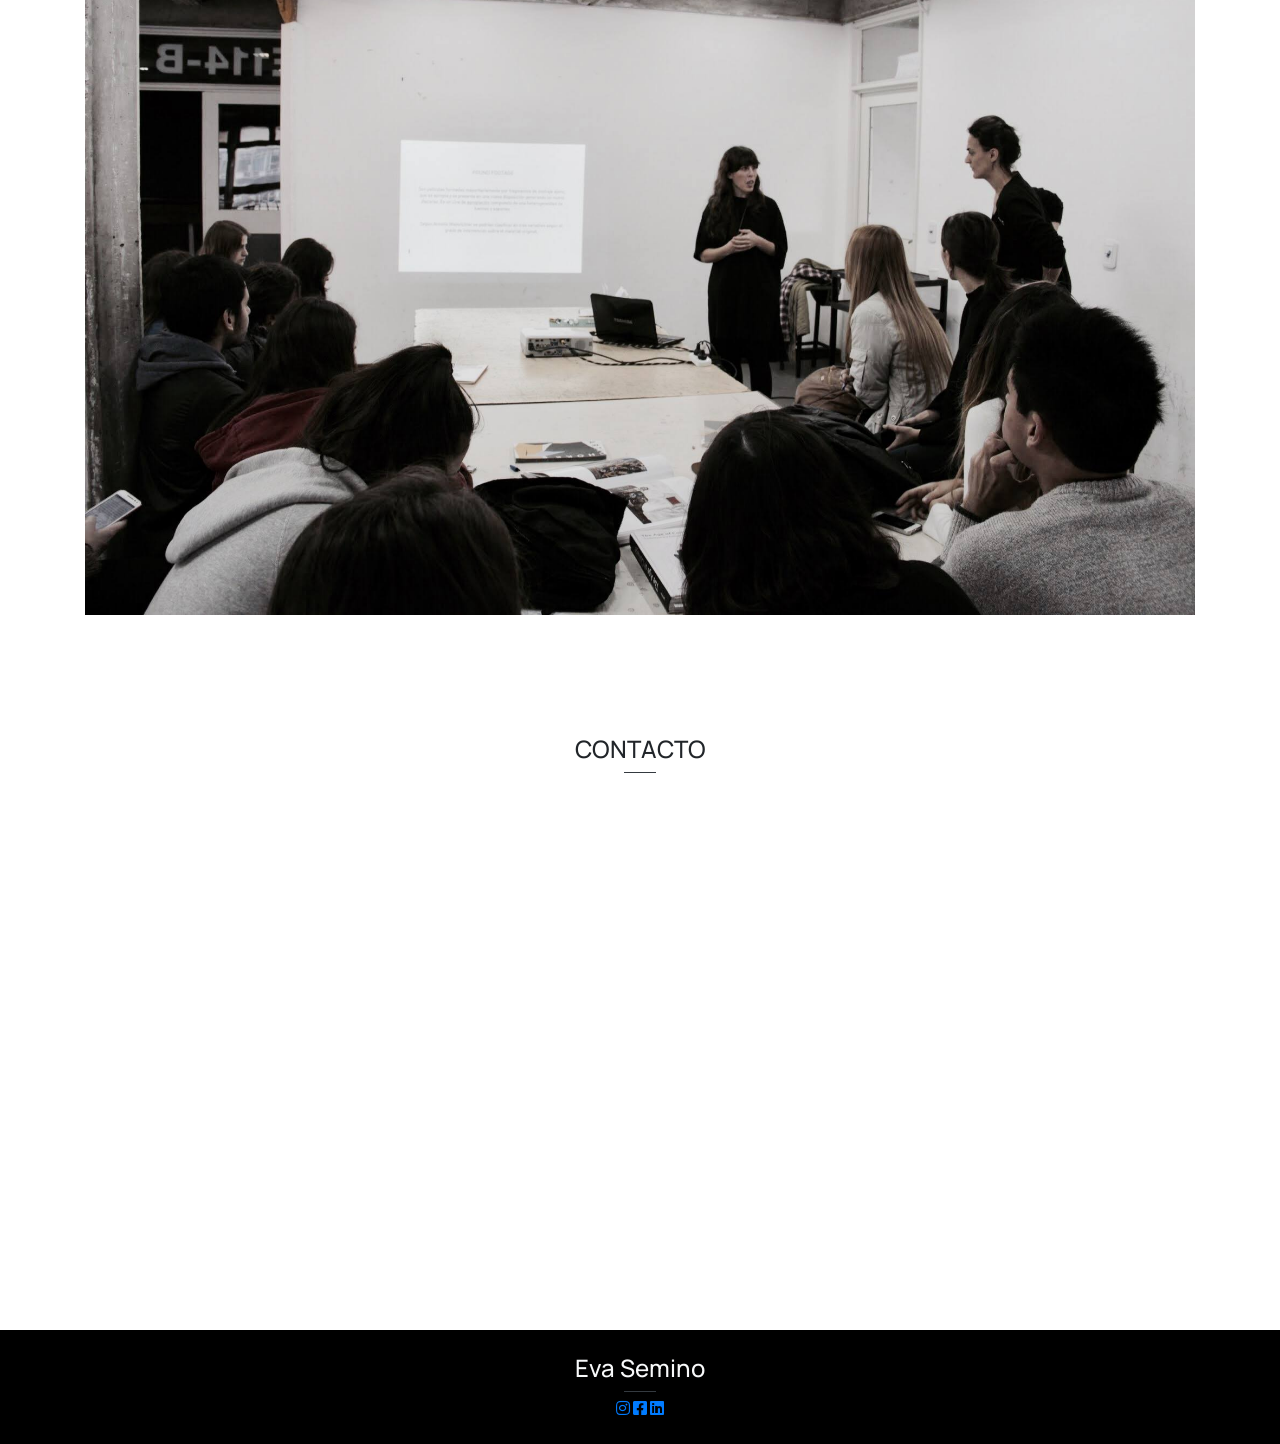
==== commit 1b44b3fc: "ajustes indentado" ====
--- a/porfolio-eva/index.html
+++ b/porfolio-eva/index.html
@@ -42,23 +42,21 @@
                     <li class="nav-item" id="ABOUT">
                         <a class="nav-link" class="text-light" href="#sobremi"> ABOUT <span class="sr-only"></span></a>
                     </li>
-
                     <li class="nav-item" id="BIO">
                         <a class="nav-link" class="text-light" href="#bio"> BIO </a>
-
-                    </li>
-
-                    <li class="nav-item" id="arte">
+                    </li>
+                    <li class="nav-item" id="ARTE">
                         <a class="nav-link" class="text-light" href="#arte"> ARTE </a>
                     </li>
 
-                    <li class="nav-item" id="statement">
-                        <a class="nav-link" class="text-light" href="#statement"> STATEMENT </a>
-                    </li>
+                    <li class="nav-item" id="FORMACION">
+                        <a class="nav-link" class="text-light" href="#formacion"> FORMACION </a>
+                    </li>
+
                     <li class="nav-item" id="TRABAJOS">
                         <a class="nav-link" class="text-light" href="#trabajos"> TRABAJOS RECIENTES </a>
                     </li>
-                    <li class="nav-item" id="">
+                    <li class="nav-item" id="DOCENCIA">
                         <a class="nav-link" class="text-light" href="#docencia"> DOCENCIA</a>
                     </li>
                     <li class="nav-item" id="CONTACTO">
@@ -82,7 +80,7 @@
 
     </header>
 
-    <section id="sobremi" class="conteiner-fluid text-center p-4 about d-none d-sm-block">
+    <section id="sobremi" class="conteiner-fluid text-center pb-4 d-none d-sm-block about">
         <h4 class="my-3"> (CÓRDOBA, 1988) </h4>
         <p class="text-uppercase">
             Artista visual. Docente. Ilustradora freelance. Fotógrafa y realizadora audiovisual. Diseñadora UX
@@ -90,7 +88,7 @@
     </section>
 
 
-    <section id="bio">
+    <section id="bio" class="conteiner-fluid text-center pb-4 ">
         <div class="container-fluid mt-1 p-4 experiencia text-light">
             <div class="mx-auto">
                 <hr class="border-dark my-1 hr">
@@ -119,9 +117,10 @@
 
     </section>
 
-    <section id="arte">
-        <h5 class="my-3 text-light">ARTE</h5>
-        <h6 class="font-weight-light text-light my-3">Since 2008</h6>
+    <section id="arte" class="pb-4">
+        <hr>
+        <h5 class="my-3">ARTE</h5>
+        <h6 class="font-weight-lightmy-3">Since 2008</h6>
 
 
         <section class="container mx-auto my-5 d-block">
@@ -181,24 +180,26 @@
 
 
 
-    <section section id="formacion" class="formacion conteiner-fluid text-light text-left p-5 my-4">
+    <section id="formacion" class="formacion conteiner-fluid text-light text-center py-4 my-4">
         <div class="mx-auto">
             <hr class="border-dark my-1 hr">
         </div>
-        <h4 class="text-center">FORMACION</h4>
-        <ul>
-            <li> Diseño UX UI, Desafío Latam.</li>
-            <li> Dirección de Arte, Escuela Cinematografica Argentina.</li>
-            <li> Lic. en Artes Electrónicas, Universidad Nacional de Tres de Febrero.</li>
-            <li> Diplomatura en Gestión Cultural,Universidad Nacional de Córdoba.</li>
-            <li> Tecnicatura en Artes Visuales, Universidad Provincial de Córdoba.</li>
-            <li>Escuela Superior de Comercio Manuel Belgrano, Universidad Nacional de Córdoba.</li>
-        </ul>
-
-    </section>
-
-    <section>
-        <div id="trabajos" class="container-fluid mt-4 p-4 experiencia font-weight-bold text-light">
+        <h4>FORMACION</h4>
+        <div>
+            <p> Diseño UX UI, Desafío Latam. </p>
+            <p> Dirección de Arte, Escuela Cinematografica Argentina. </p>
+            <p> Lic. en Artes Electrónicas, Universidad Nacional de Tres de Febrero. </p>
+            <p> Diplomatura en Gestión Cultural,Universidad Nacional de Córdoba. </p>
+            <p> Tecnicatura en Artes Visuales, Universidad Provincial de Córdoba. </p>
+            <p> Escuela Superior de Comercio Manuel Belgrano, Universidad Nacional de Córdoba. </p>
+
+        </div>
+
+
+    </section>
+
+    <section id="trabajos">
+        <div class="container-fluid mt-4 p-4 experiencia font-weight-bold text-light">
             <h4>ULTIMOS TRABAJOS</h4>
             <div class="mx-auto p-4">
                 <hr class="border-dark my-1 hr">
@@ -284,16 +285,12 @@
 
                 </div>
     </section>
-    <section id="docencia">
+    <section id="docencia" class="py-4 my-4">
         <div class="mx-auto">
             <hr class="border-dark my-1 hr">
         </div>
         <h4>DOCENCIA</h4>
-        <p> Desde 2016 ofrece workshops y seminarios enfocados en la producción de obra a través del collage
-            y
-            fotomontaje: WS COLLAGE & EXORCISMO / SEMINARIO COLLAGE CRUCERO. Algunos espacios en los que
-            tuvieron lugar:
-            Casa 13, Casa Nacional del Bicentenario, Bienal FADU UBA, entre otros.
+        <p> WS COLLAGE & EXORCISMO | SEMINARIO COLLAGE CRUCERO | COLLAGE CRUCERO ONLINE
         </p>
 
         <section class="container mx-auto my-5 d-block">
@@ -316,7 +313,7 @@
         </section>
     </section>
 
-    <section>
+    <section id="contacto">
         <div class="container mt-4 p-4">
             <h4>CONTACTO</h4>
 
@@ -334,7 +331,7 @@
 
 
     <Footer>
-        <div id="contacto" class="container-fluid mt-4 p-4 experiencia text-light font-weight-bold">
+        <div class="container-fluid mt-4 p-4 experiencia text-light font-weight-bold">
             <h4>Eva Semino</h4>
             <div class="mx-auto">
                 <hr class="border-dark my-1 hr">
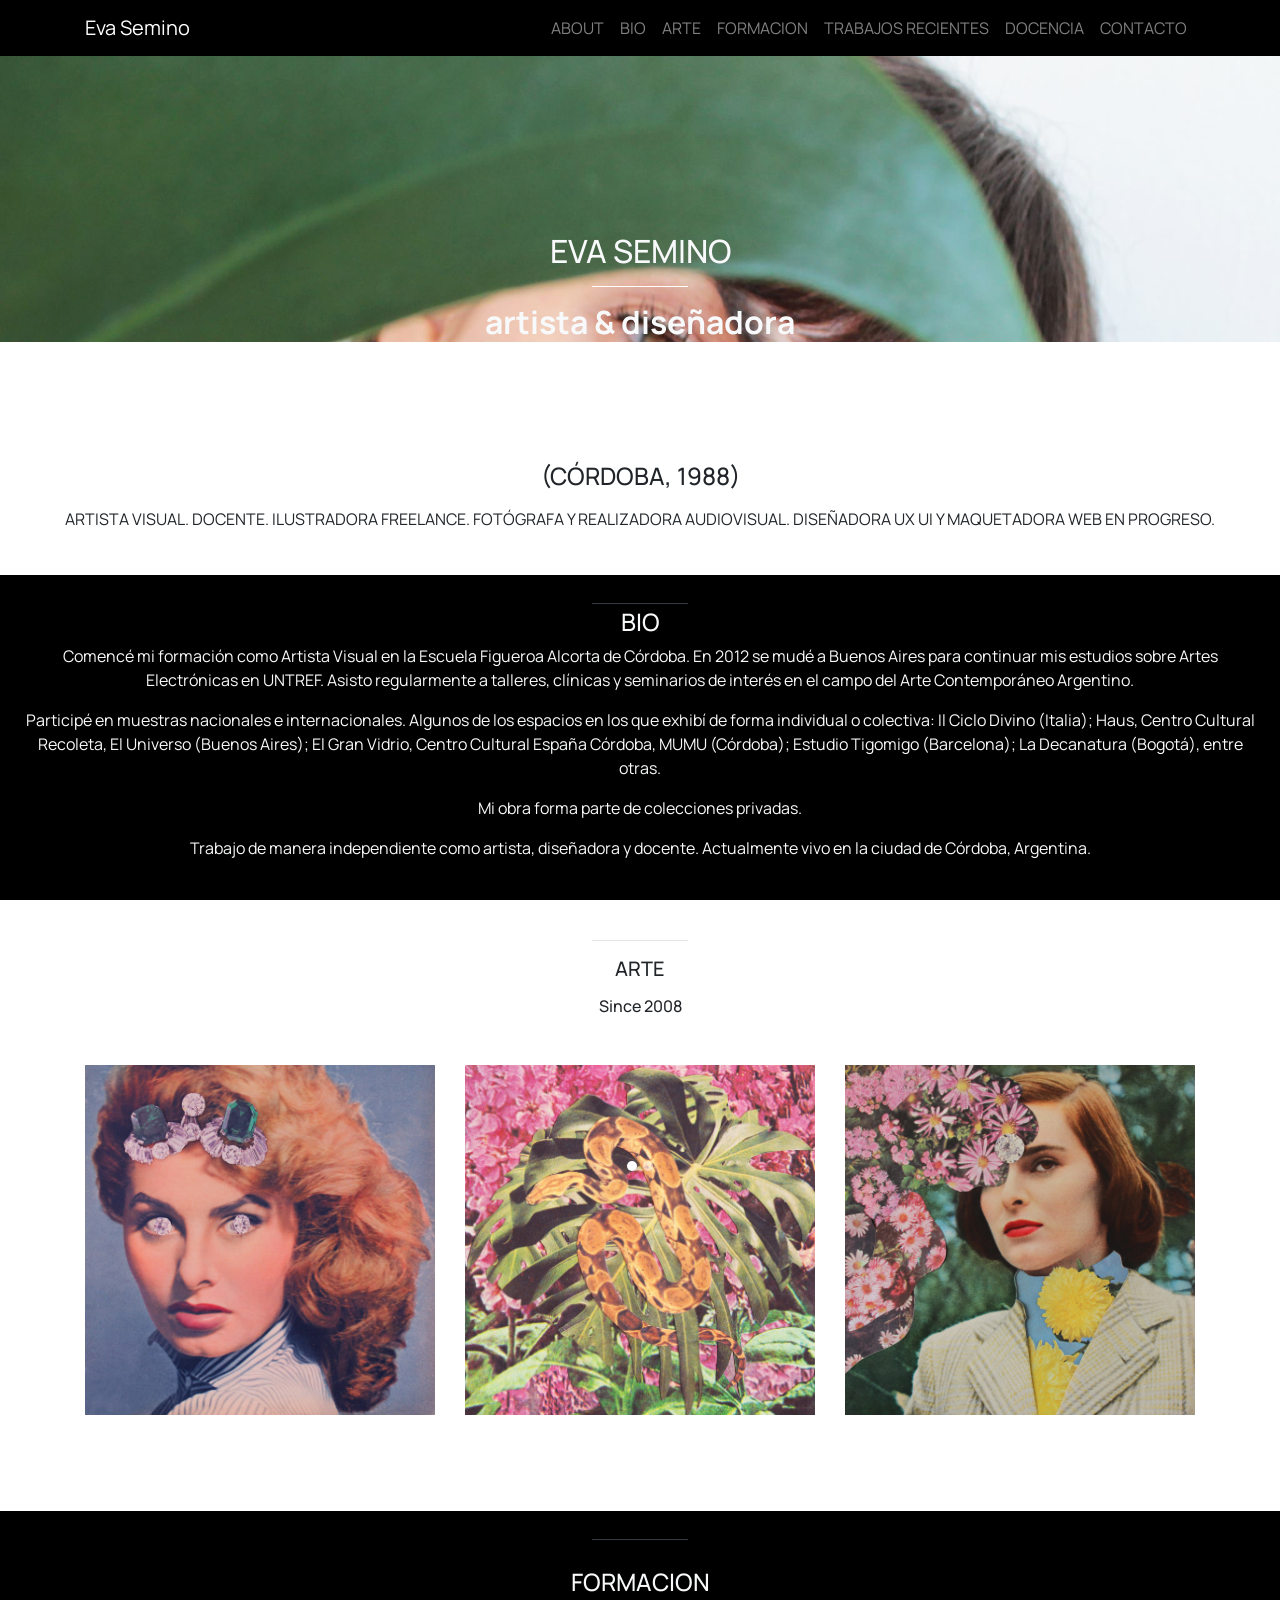
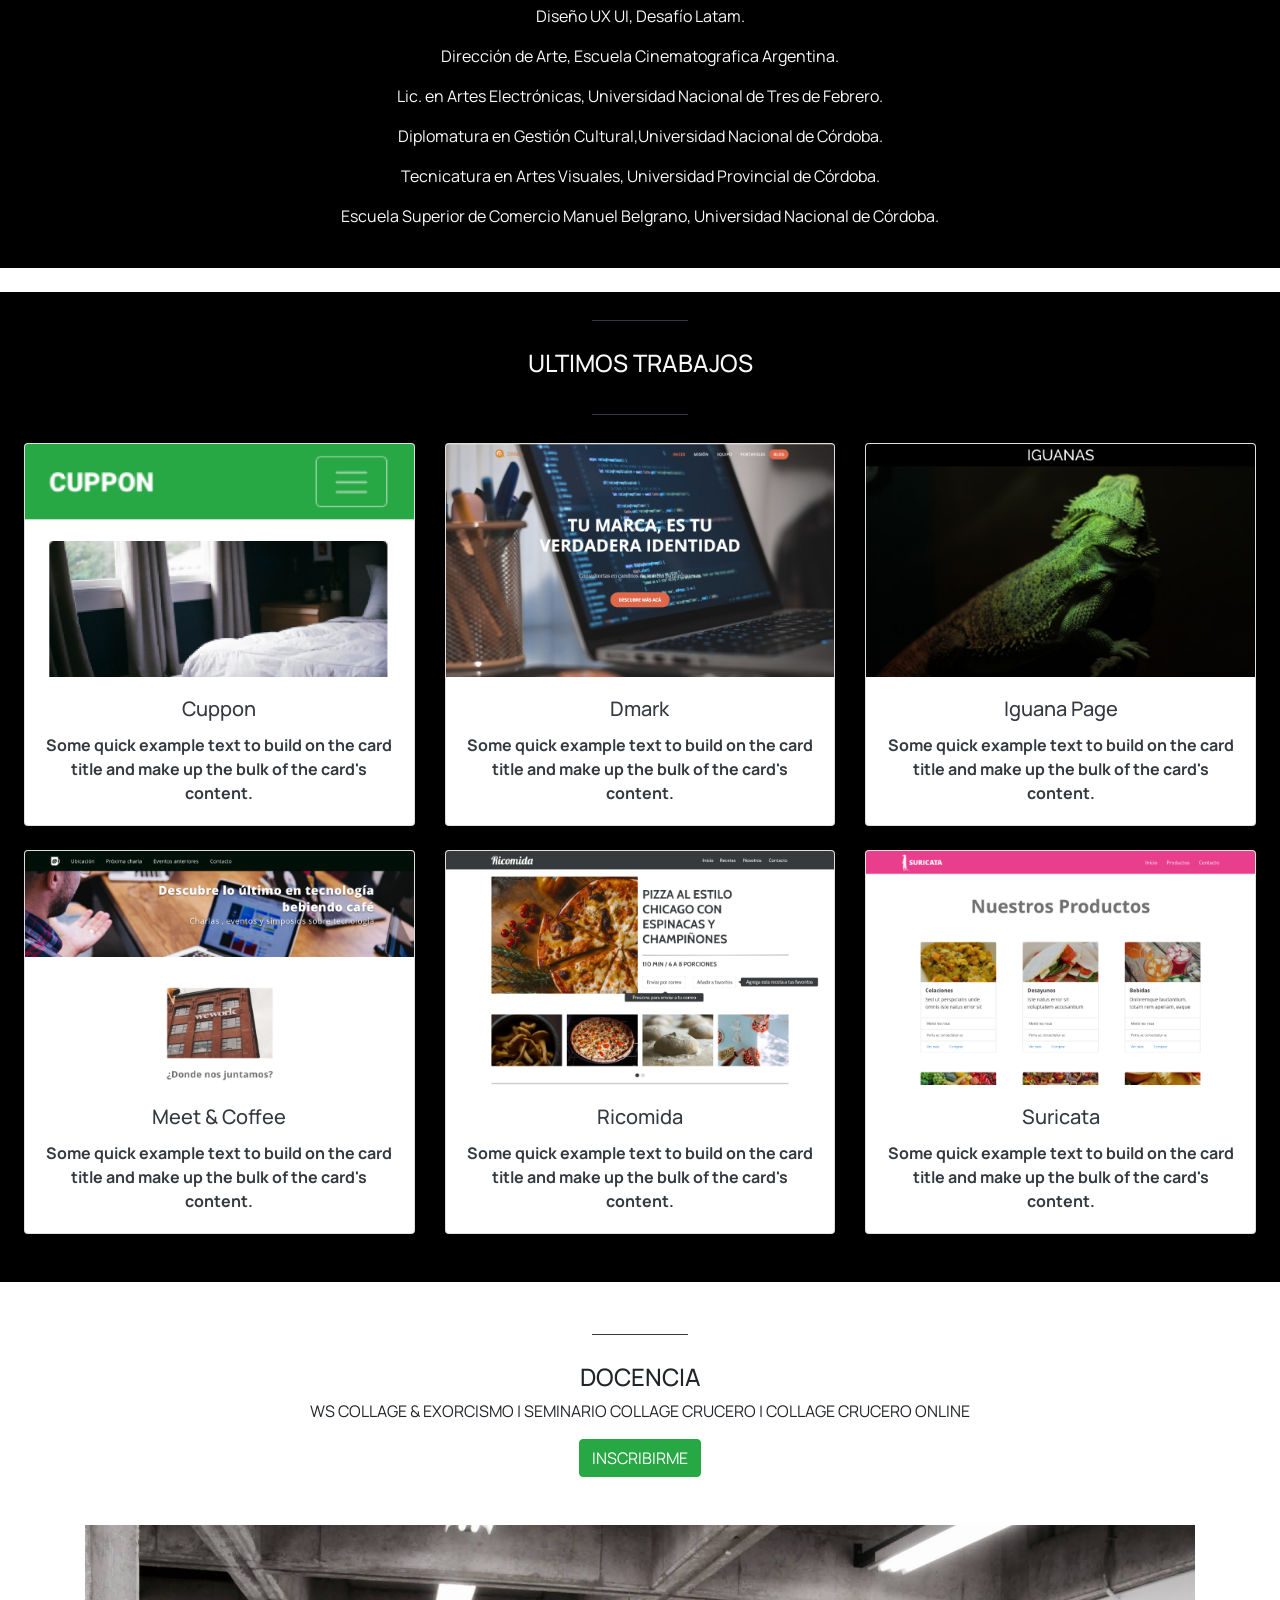
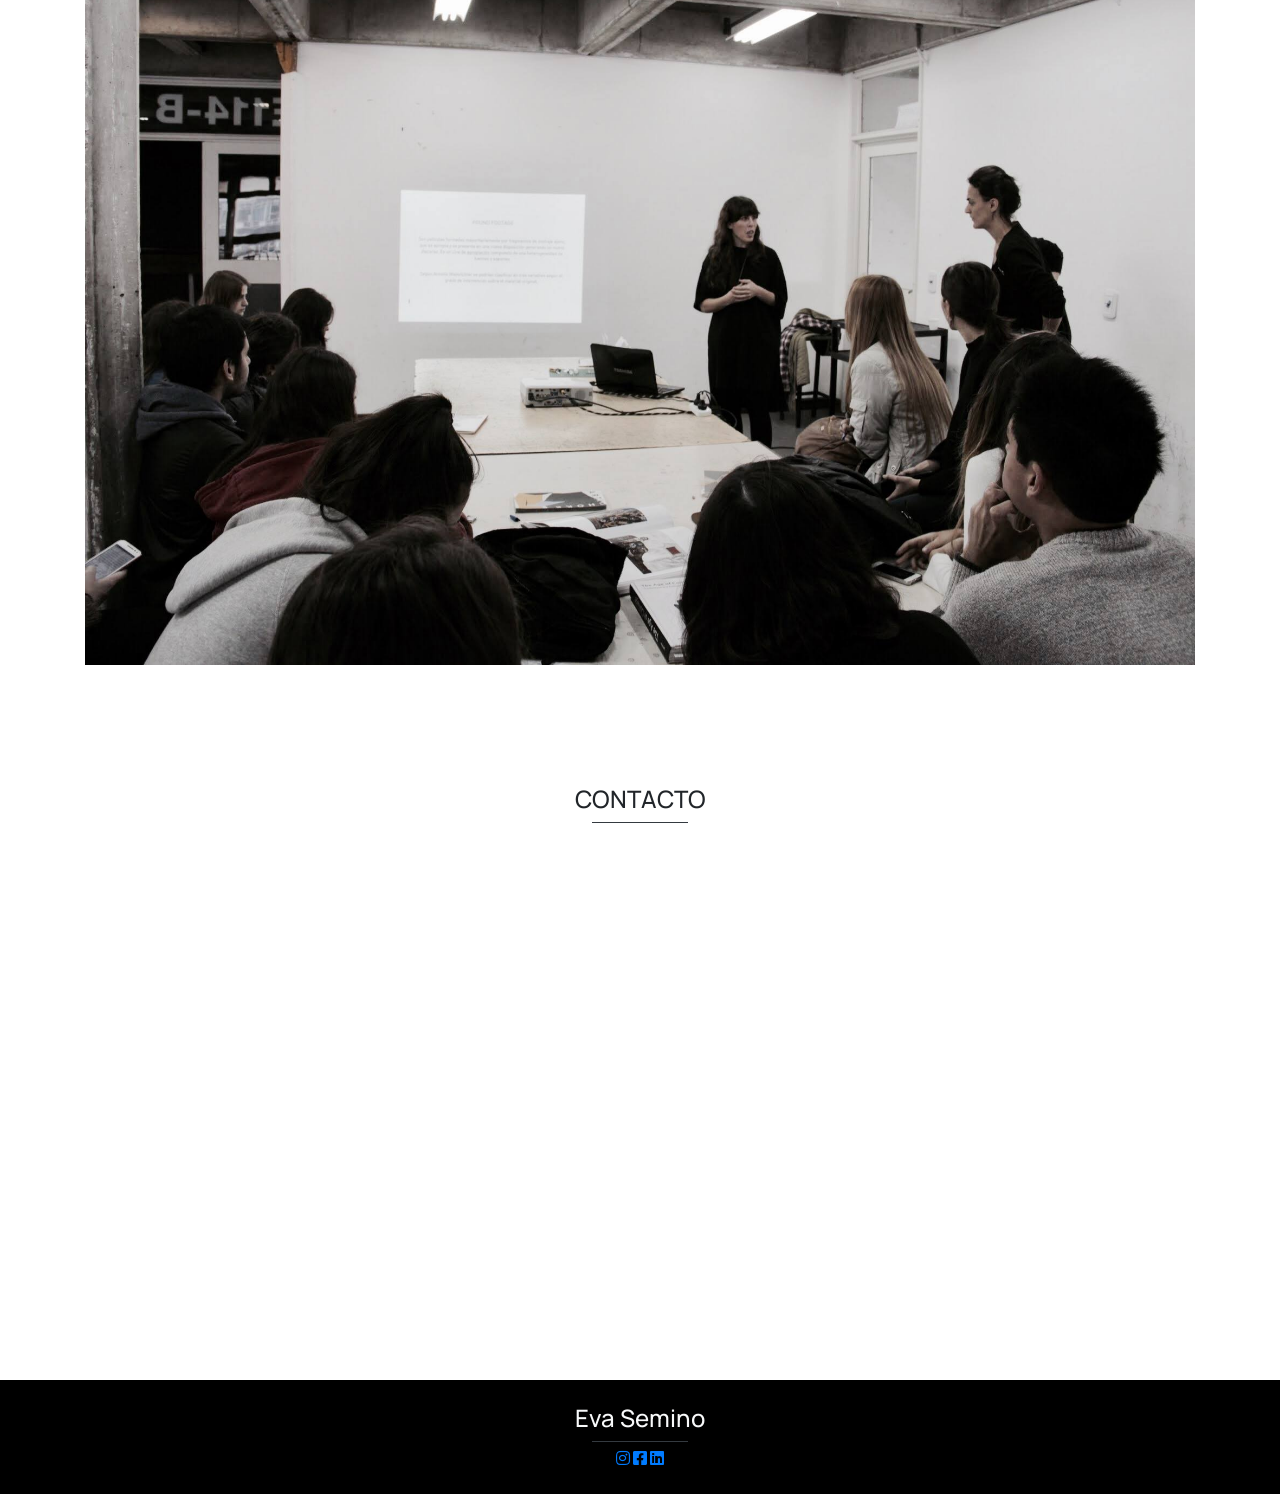
==== commit 6d1d3094: "implemente modal y ultimos ajustes" ====
--- a/porfolio-eva/index.html
+++ b/porfolio-eva/index.html
@@ -11,22 +11,15 @@
 
     <title>Eva Semino</title>
 
-    <link rel="shortcut icon" type="image/png" href="assets/img/perfil.png" />
-
+    <link rel="shortcut icon" type="image/png" href="assets/img/favicon.png" />
     <link href="https://fonts.googleapis.com/css2?family=Manrope:wght@200;400;700&display=swap" rel="stylesheet">
-
     <link rel="stylesheet" href="https://cdnjs.cloudflare.com/ajax/libs/font-awesome/5.11.2/css/all.min.css">
-
     <link rel="stylesheet" href="https://stackpath.bootstrapcdn.com/bootstrap/4.2.1/css/bootstrap.min.css"
         integrity="sha384-GJzZqFGwb1QTTN6wy59ffF1BuGJpLSa9DkKMp0DgiMDm4iYMj70gZWKYbI706tWS" crossorigin="anonymous">
-
     <link rel="stylesheet" href="assets/css/style.css">
-
-
 </head>
 
 <body>
-
     <nav class="mitipo navbar navbar-expand-md navbar-dark fixed-top">
         <div class="container">
             <a class="navbar-brand logo active" href="#">Eva Semino</a>
@@ -35,8 +28,6 @@
                 <span class="navbar-toggler-icon"></span>
             </button>
 
-
-
             <div class="collapse navbar-collapse" id="navbarNav">
                 <ul class="navbar-nav ml-auto">
                     <li class="nav-item" id="ABOUT">
@@ -67,17 +58,12 @@
         </div>
     </nav>
 
-
     <header class="pt-5">
-
         <div class="conteiner-fluid text-light text-center pt-5 about">
             <h2 class="pt-3"> EVA SEMINO </h2>
             <hr class="border-white">
             <h2 class="font-weight-bold"> artista & diseñadora </h2>
-
-        </div>
-
-
+        </div>
     </header>
 
     <section id="sobremi" class="conteiner-fluid text-center pb-4 d-none d-sm-block about">
@@ -87,33 +73,31 @@
             UI y maquetadora web en progreso.</p>
     </section>
 
-
     <section id="bio" class="conteiner-fluid text-center pb-4 ">
         <div class="container-fluid mt-1 p-4 experiencia text-light">
             <div class="mx-auto">
                 <hr class="border-dark my-1 hr">
             </div>
             <h4>BIO</h4>
-            <p class="soy-wrapper1">
+            <p>
                 Comencé mi formación como Artista Visual en la Escuela Figueroa Alcorta de Córdoba. En 2012 se mudé a
                 Buenos Aires para continuar mis estudios sobre Artes Electrónicas en UNTREF. Asisto regularmente a
                 talleres, clínicas y seminarios de interés en el campo del Arte Contemporáneo Argentino.
 
-                <p class="soy-wrapper1"> Participé en muestras nacionales e internacionales. Algunos de los espacios en
+                <p> Participé en muestras nacionales e internacionales. Algunos de los espacios en
                     los que exhibí de forma individual o colectiva: Il Ciclo Divino (Italia); Haus, Centro Cultural
                     Recoleta, El Universo (Buenos Aires); El Gran Vidrio, Centro Cultural España Córdoba, MUMU
                     (Córdoba); Estudio Tigomigo (Barcelona); La Decanatura (Bogotá), entre otras.
                 </p>
-                <p class="soy-wrapper1">
+                <p>
                     Mi obra forma parte de colecciones privadas.
                 </p>
-                <p class="soy-wrapper1">
+                <p>
                     Trabajo de manera independiente como artista, diseñadora y docente.
                     Actualmente vivo en la ciudad de Córdoba, Argentina.
                 </p>
-                <div class="mx-auto">
-                    <hr class="border-dark my-1 hr">
-                </div>
+
+
 
     </section>
 
@@ -184,7 +168,7 @@
         <div class="mx-auto">
             <hr class="border-dark my-1 hr">
         </div>
-        <h4>FORMACION</h4>
+        <h4 class="pt-4">FORMACION</h4>
         <div>
             <p> Diseño UX UI, Desafío Latam. </p>
             <p> Dirección de Arte, Escuela Cinematografica Argentina. </p>
@@ -200,7 +184,10 @@
 
     <section id="trabajos">
         <div class="container-fluid mt-4 p-4 experiencia font-weight-bold text-light">
-            <h4>ULTIMOS TRABAJOS</h4>
+            <div class="mx-auto">
+                <hr class="border-dark my-1 hr">
+            </div>
+            <h4 class="pt-4">ULTIMOS TRABAJOS</h4>
             <div class="mx-auto p-4">
                 <hr class="border-dark my-1 hr">
             </div>
@@ -289,9 +276,36 @@
         <div class="mx-auto">
             <hr class="border-dark my-1 hr">
         </div>
-        <h4>DOCENCIA</h4>
+        <h4 class="pt-4">DOCENCIA</h4>
         <p> WS COLLAGE & EXORCISMO | SEMINARIO COLLAGE CRUCERO | COLLAGE CRUCERO ONLINE
         </p>
+        <!-- Button trigger modal -->
+        <button type="button" class="btn btn-success text-uppercase" data-toggle="modal" data-target="#inscripcion">
+            Inscribirme
+        </button>
+
+        <!-- Modal -->
+        <div class="modal fade" id="inscripcion" tabindex="-1" role="dialog" aria-labelledby="exampleModalLabel"
+            aria-hidden="true">
+            <div class="modal-dialog" role="document">
+                <div class="modal-content">
+                    <div class="modal-header">
+                        <h5 class="modal-title" id="exampleModalLabel">Inscripción</h5>
+                        <button type="button" class="close btn-secondary" data-dismiss="modal" aria-label="Close">
+                            <span aria-hidden="true">&times;</span>
+                        </button>
+                    </div>
+                    <div class="modal-body">
+                        <p>Esta de acuerdo en agendar el proximo encuentro?</p>
+                    </div>
+                    <div class="modal-footer">
+                        <button type="button" class="btn btn-secondary" data-dismiss="modal">Cerrar</button>
+                        <button type="button" class="btn btn-primary">Agendar</button>
+                    </div>
+                </div>
+            </div>
+        </div>
+
 
         <section class="container mx-auto my-5 d-block">
             <div id="carouselExampleSlidesOnly" class="carousel slide" data-ride="carousel">
--- a/porfolio-eva/assets/css/style.css
+++ b/porfolio-eva/assets/css/style.css
@@ -35,9 +35,7 @@
   background-color: black;
 }
 .carousel-indicators {
-    top: 6rem;
-    
-  
+    top: 6rem;    
   }
 
 .carousel-indicators li {
@@ -45,20 +43,13 @@
     height: 10px;
     border-radius: 50%;
     color:#373A3C;
-  
   }
 
-
-.soy-wrapper1 {
-            padding-top: 20px;
-            font-size: 1em;
-        }
-
-
-.hr {
-  width: 2rem;
-        }
 
 .experiencia {
     background-color: black;
 }
+
+.inscribime {
+  background-color: green;
+}
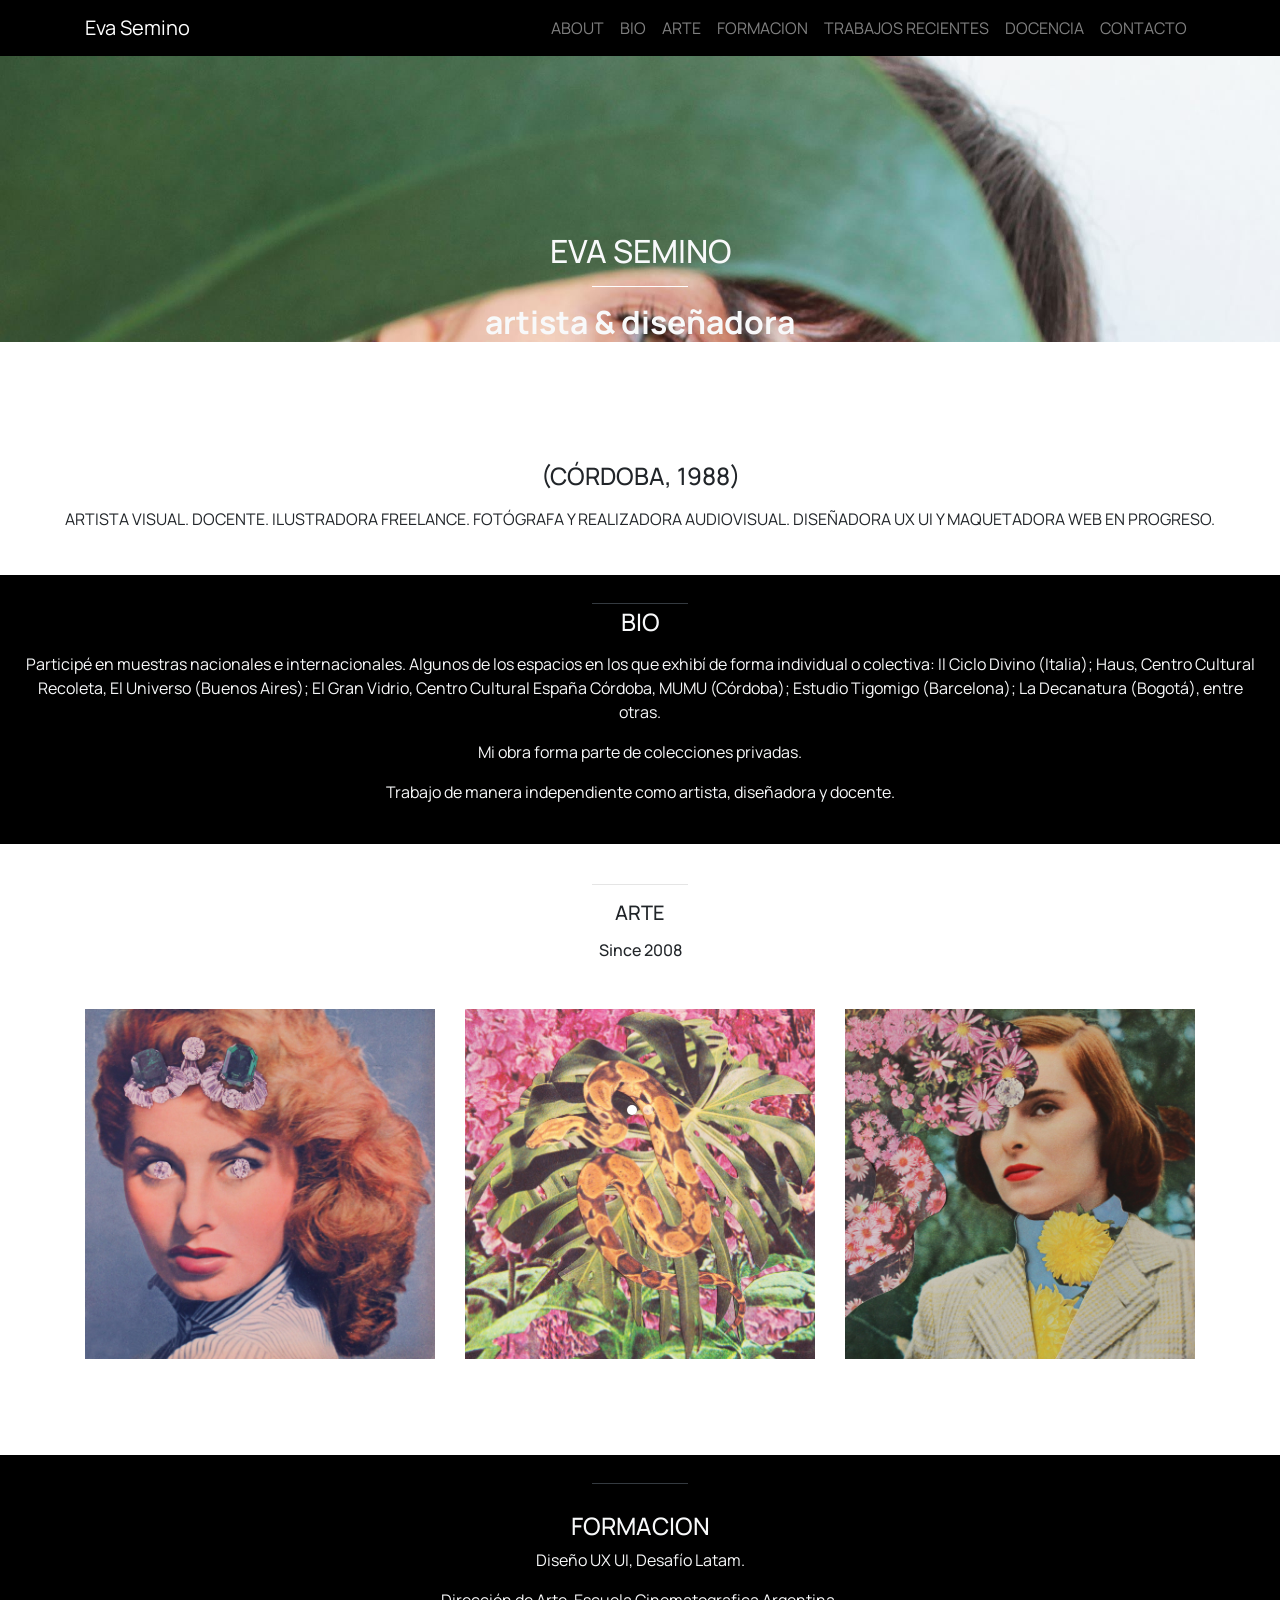
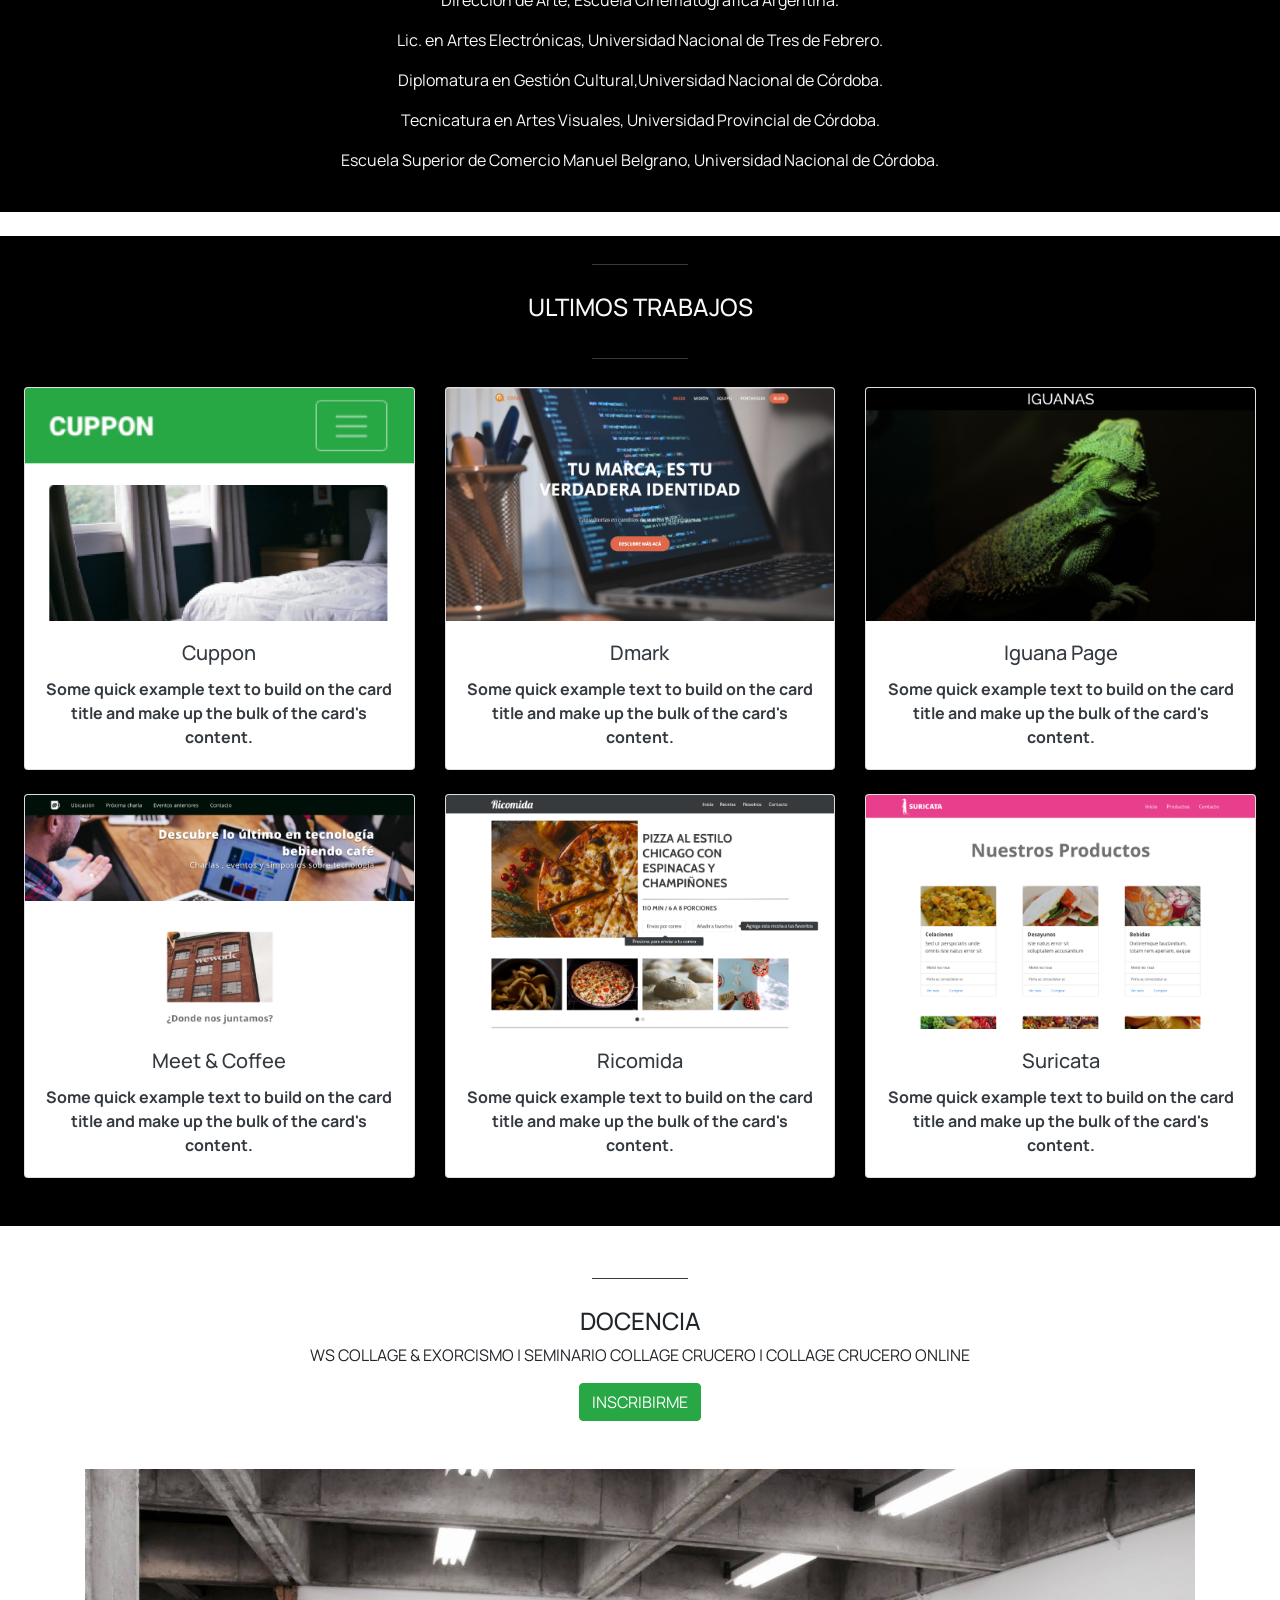
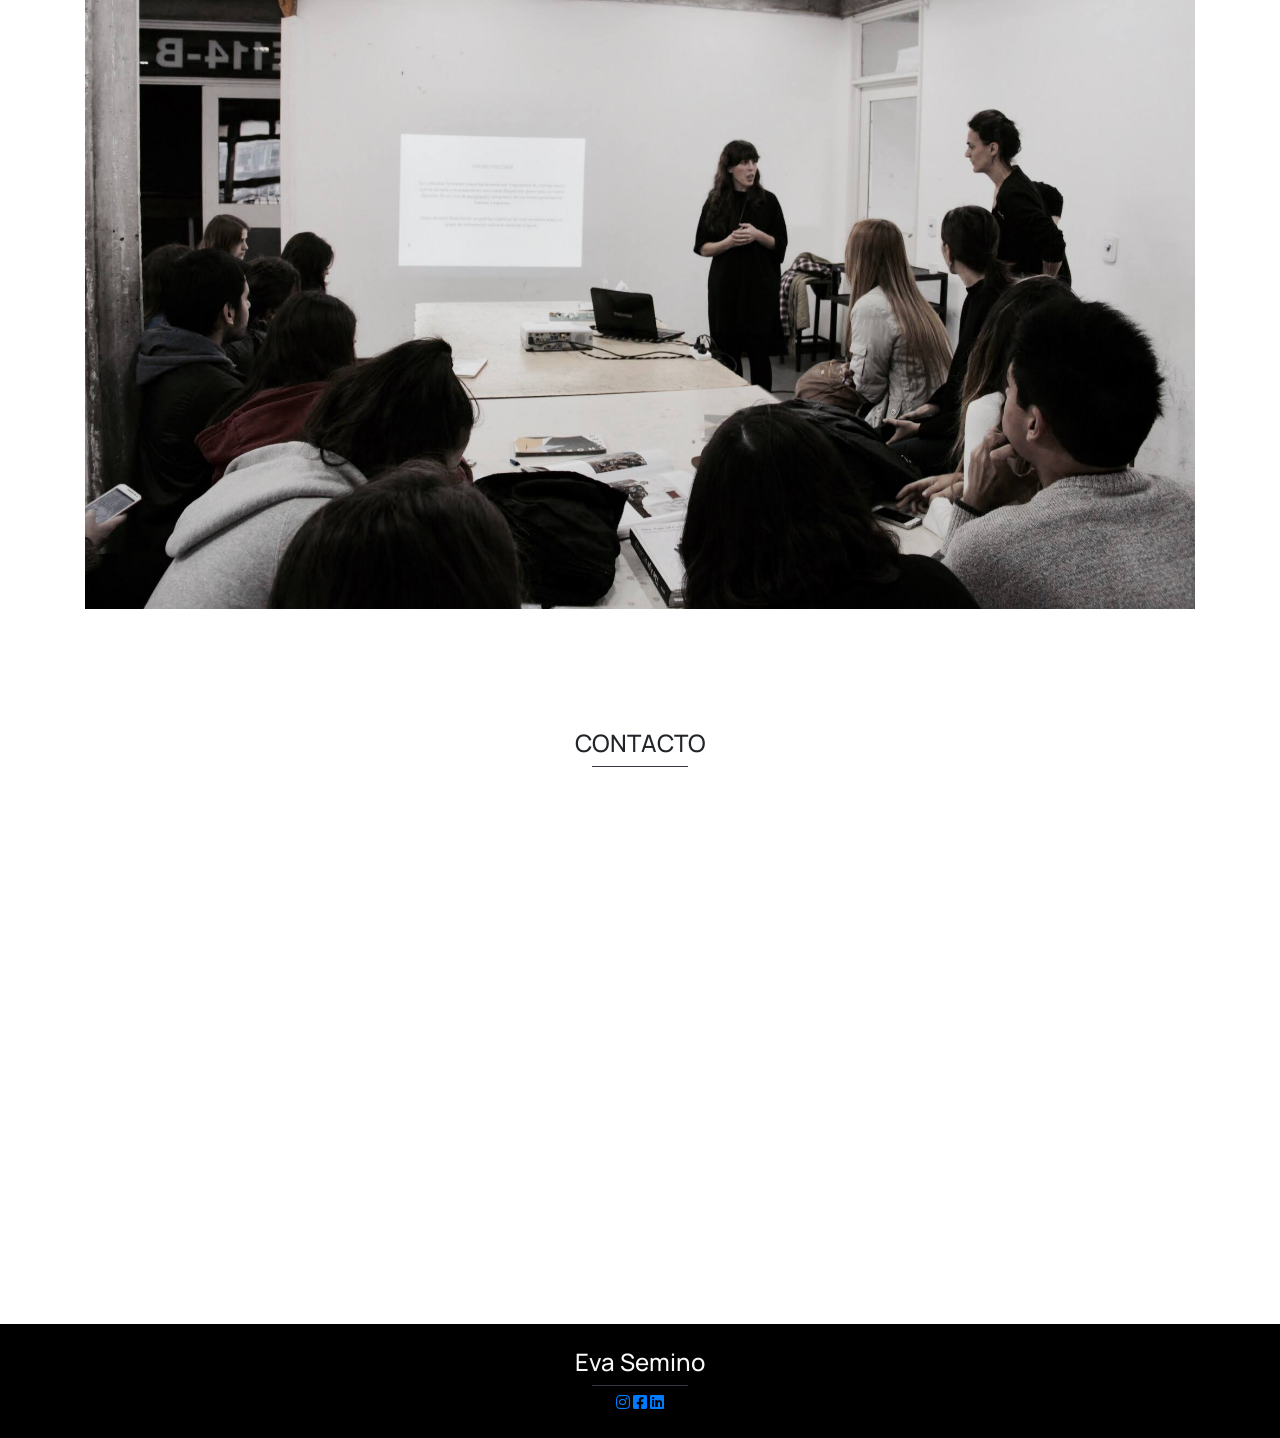
==== commit 429f73fc: "cambios finales" ====
--- a/porfolio-eva/index.html
+++ b/porfolio-eva/index.html
@@ -80,10 +80,6 @@
             </div>
             <h4>BIO</h4>
             <p>
-                Comencé mi formación como Artista Visual en la Escuela Figueroa Alcorta de Córdoba. En 2012 se mudé a
-                Buenos Aires para continuar mis estudios sobre Artes Electrónicas en UNTREF. Asisto regularmente a
-                talleres, clínicas y seminarios de interés en el campo del Arte Contemporáneo Argentino.
-
                 <p> Participé en muestras nacionales e internacionales. Algunos de los espacios en
                     los que exhibí de forma individual o colectiva: Il Ciclo Divino (Italia); Haus, Centro Cultural
                     Recoleta, El Universo (Buenos Aires); El Gran Vidrio, Centro Cultural España Córdoba, MUMU
@@ -94,7 +90,6 @@
                 </p>
                 <p>
                     Trabajo de manera independiente como artista, diseñadora y docente.
-                    Actualmente vivo en la ciudad de Córdoba, Argentina.
                 </p>
 
 
